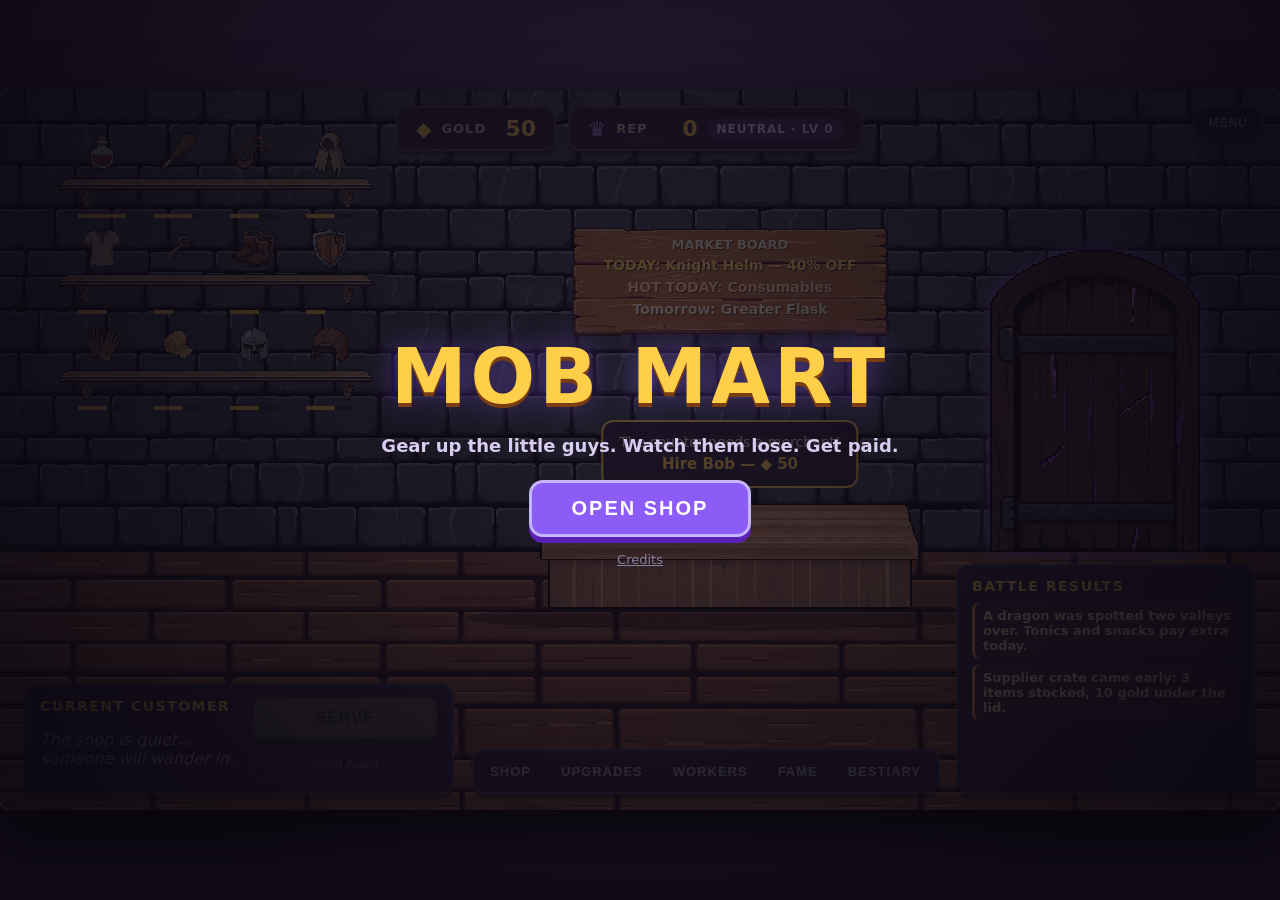
==== index.html @ 6c0e74cc "Fix: HUD band - retire the next-level remainder to the Fame panel, reserve the Menu button's column" ====
<!DOCTYPE html>
<html lang="en">
<head>
  <meta charset="UTF-8" />
  <meta name="viewport" content="width=device-width, initial-scale=1.0" />
  <title>Mob Mart</title>
  <link rel="stylesheet" href="style.css?v=15" />
</head>
<body>
  <div id="stage">
    <canvas id="scene" width="1280" height="720"></canvas>

    <!-- DOM overlay: HUD + shop panels sit on top of the canvas diorama -->
    <div id="hud" class="hud"></div>
    <button id="menu-btn" class="menu-btn" title="Menu">Menu</button>
    <div id="shop-ui" class="shop-ui"></div>
    <div id="nav" class="nav"></div>

    <!-- Bob's hire arc: persistent goal chip over the empty counter until the first merchant is
         hired. Label (incl. the live hire cost) is filled by panels.js from the worker registry;
         click routes to the Workers tab. Sits under the title overlay, so it only shows in-shop. -->
    <button id="hire-goal-chip" class="hire-goal-chip hidden"></button>

    <!-- Bob's license-alert bubble (UX roadmap 3, DOM variant — Daniel's clickable pick): filled
         and toggled by panels.js from state.bobSpeech; game.js owns the queue/durations. Bob is
         stationary, so its position is a fixed CSS coordinate over his measured head. Click
         routes to the named license on the shelf (Shop tab + its category). -->
    <button id="bob-bubble" class="bob-bubble hidden"></button>

    <!-- Greg's restock bubble (Daniel's Option 1, 2026-07-04 — replaces the standing restock
         chip): out-of-stock news is GREG'S line of work, so it appears as his clickable speech
         bubble, hire-gated. Pre-hire, out-of-stock guidance falls back to the starved-attention
         trail (card/tab/nav pulses), which predates the chip. Filled/toggled by panels.js. -->
    <button id="greg-bubble" class="greg-bubble hidden"></button>

    <!-- Minimal title screen (dismissed on Open Shop) -->
    <div id="title" class="title-overlay">
      <h1 class="title-logo">MOB MART</h1>
      <p class="title-tag">Gear up the little guys. Watch them lose. Get paid.</p>
      <button id="open-shop-btn" class="open-shop-btn">Open Shop</button>
      <button id="title-credits-btn" class="title-credits-link">Credits</button>
    </div>

    <!-- Menu overlay (UX roadmap 5, Option 2 — Daniel's pick): tabbed Settings/Credits card,
         reachable from the in-game Menu button AND the title's Credits link. z15: above the
         title (10) so the title route works, below the away modal (20 — a boot-priority
         message). The IN-GAME overlay does NOT pause the sim (idle-honest: an open-but-frozen
         idle game earns less than a closed tab, which accrues offline — the card says so).
         Back to Title recreates the BOOT state exactly (update() gates on screen === 'shop'). -->
    <div id="menu-overlay" class="menu-overlay hidden">
      <div class="menu-card">
        <div class="menu-tabs">
          <button class="menu-tab active" data-menu-tab="settings">Settings</button>
          <button class="menu-tab" data-menu-tab="credits">Credits</button>
        </div>
        <div id="menu-settings" class="menu-section">
          <p class="menu-note">The shop stays open while you're here.</p>
          <div class="menu-row">
            <span>Return to the title screen</span>
            <button id="menu-title-btn" class="menu-action">Back to Title</button>
          </div>
          <div class="menu-row">
            <span>Erase the saved shop and start over</span>
            <button id="menu-reset-btn" class="menu-action danger">Reset Progress</button>
          </div>
        </div>
        <div id="menu-credits" class="menu-section hidden">
          <p class="menu-credit"><b>Mob Mart</b> &mdash; a tiny idle shop for little monsters.</p>
          <p class="menu-credit">Design, code &amp; pixel art: <b>Daniel</b></p>
          <p class="menu-credit">Built with vanilla JavaScript and HTML5 Canvas. System fonts; no engines were harmed.</p>
        </div>
        <button id="menu-close-btn" class="menu-close">Close</button>
      </div>
    </div>

    <!-- Trade Market overlay (D6-B pulled forward, 2026-07-12 — Daniel's Option 2): content is
         built by src/ui/market.js. z14: above the panels, below the menu (15) and the away modal
         (20). The sim keeps RUNNING under it — the menu overlay's idle-honest law. -->
    <div id="market-overlay" class="market-overlay hidden"></div>

    <!-- "While you were away" modal (M5) — shown over the title on return when Bob earned something -->
    <div id="offline-modal" class="offline-overlay hidden">
      <div class="offline-card">
        <h2 class="offline-title">While you were away&hellip;</h2>
        <p class="offline-body">Bob kept the shop open for <b id="offline-away">&mdash;</b> and sold
          <b id="offline-sales">0</b> items.</p>
        <!-- Shown only when Greg's bonus refills existed AND the backroom reserve was actually
             drawn on (main.js toggles) — the pool is shared with Backroom Storage, so the credit
             is flavor, not an exact unit count. -->
        <p id="offline-greg" class="offline-body hidden">Greg kept the shelves topped up.</p>
        <!-- Pass B flavor (Daniel's idea): offline never simulates leaves, so thefts CANNOT
             happen while away — this line dresses that true fact as Bob's vigilance. -->
        <p id="offline-rats" class="offline-body hidden">Bob prevented <b id="offline-rats-n">0</b> robberies from the pesky Rat Thief.</p>
        <p id="offline-doug" class="offline-body hidden">Doug hauled back <b id="offline-scrap-n">0</b> scrap from beyond the door.</p>
        <!-- Market Day (retention pass): when the crate lands at the same boot the modal shows,
             the card doubles as the morning paper — main.js fills + unhides these two. -->
        <p id="offline-market" class="offline-body hidden">Market Day: <b id="offline-market-name">&mdash;</b> &mdash; <span id="offline-market-what">&mdash;</span> pay a bonus today.</p>
        <p id="offline-crate" class="offline-body hidden">The supplier crate added <b id="offline-crate-units">0</b> items to the shelves and <b id="offline-crate-gold">0</b>&#9670;.</p>
        <div class="offline-gains">
          <span class="offline-gain gold">&#9670; +<span id="offline-gold">0</span></span>
          <span class="offline-gain rep">&#9819; +<span id="offline-rep">0</span></span>
        </div>
        <button id="offline-collect-btn" class="offline-collect-btn">Collect</button>
      </div>
    </div>
  </div>

  <script type="module" src="src/main.js"></script>
</body>
</html>
---- style.css ----
/* Mob Mart — placeholder chrome. Palette grounded in the dungeon-shop world:
   torch gold + dungeon purple + wood + parchment. Real UI identity arrives with the art pass. */
:root{
  --stone:#241a30; --floor:#2a2033;
  --wood:#5b3a24; --wood-light:#7a5233; --wood-edge:#8a6a44;
  --gold:#ffcf4a; --gold-deep:#c99a2e;
  --purple:#8b5cf6; --purple-deep:#5b21b6;
  --parchment:#ece0c4; --ink:#3a2d1c;
  --good:#6cd67a; --bad:#e06a6a; --meh:#c9bfa8;
  --panel-bg:#2b2036; --panel-edge:#4a3a5e;
  --font:'Segoe UI', system-ui, -apple-system, sans-serif;
}
*{box-sizing:border-box;}
html,body{margin:0;height:100%;}
body{
  background:radial-gradient(circle at 50% 30%, #241a30 0%, #0f0a16 80%);
  display:flex;align-items:center;justify-content:center;overflow:hidden;
  font-family:var(--font);color:#f4eede;
}

/* Fixed 1280x720 stage; JS scales the whole thing (canvas + DOM together) to fit. */
#stage{
  position:relative;width:1280px;height:720px;flex:0 0 auto;
  transform-origin:center center;overflow:hidden;border-radius:8px;
  box-shadow:0 20px 60px rgba(0,0,0,.6);
}
#scene{position:absolute;inset:0;width:1280px;height:720px;image-rendering:pixelated;}

/* HUD (top). LAYOUT BUDGET (re-measured 2026-07-15 in a real browser — every number here is
   MEASURED at stage scale 1, not estimated). The band:
     - the wall-shelf unit owns x60..372, so the row starts at left:396 (plank edge + breath);
     - #menu-btn is the RIGHT-HAND NEIGHBOUR and shares this exact y-strip (top:16, z6 over the
       HUD's z5). It spans x~1192..1264 (right:16 + ~72px wide). The 2026-07-10 budget missed it
       entirely and treated the band as free to x1264 — so the row simply ran UNDERNEATH it from
       ~10k gold onward. The band therefore STOPS short: right:104px = 16 (stage margin)
       + ~72 (button) + 16 (breath) -> the row owns x396..1176, i.e. 780px USABLE.
       The ~72px is measured in a fallback face; Segoe UI renders it narrower, so this
       over-reserves slightly — the safe direction. If the button's LABEL changes, re-measure.
   The content, worst case (7-digit gold + the widest rung badge), MEASURED per face against the
   780px band now that the next-LEVEL remainder lives in the Fame panel (moved 2026-07-15):
     Segoe UI ~687 (+93)  |  Noto ~718 (+62)  |  FreeSans ~737 (+43)  |  Liberation ~742 (+38)
     |  Poppins ~755 (+25)  |  DejaVu Sans ~817 (-37, the one face that does NOT fit)
   Segoe UI is projected from a real screenshot and validated to 1.6%; it covers every Windows
   player, and -apple-system (Mac/iOS) and Roboto/Noto (Android/Linux) all sit inside the fitting
   band. DejaVu only ever resolves when BOTH 'Segoe UI' and system-ui miss and the generic
   sans-serif fallback lands on it — a minimal/headless Linux profile. KNOWN LIMIT, accepted:
   such a player at 7-digit gold sees the Scrap value's tail clipped by ~37px. Compact HUD numbers
   (the parked follow-up) close it — they cut ~75px and put every face in the band.
   Before this pass the row was ~834 in Segoe (collided by ~38) and wrapped besides. The
   2026-07-10 note claimed ~770px at endgame and was ACCURATE when written (measured ~757px
   pre-F1a) — F1a widened the Rep chip by ~213px two days later and expired it. A CSS budget is a
   claim with an expiry date; the thing that expires it is a TEXT change, and nothing headless
   measures CSS geometry, so only a browser ever notices.
   Retired from the old note: its market-chip dock line (that chip was retired at 18be9de — the
   y-band below the row is free now) and its "chips own y16..62" claim (they wrapped to y16..74
   whenever the row overflowed). Both are why flex-shrink is now OFF below: the old row met an
   over-full band by silently squeezing and wrapping to two lines instead of failing visibly.
   A 4th chip does NOT fit the band — redesign, don't shrink. */
.hud{position:absolute;top:16px;left:396px;right:104px;z-index:5;}
.hud-chip{
  display:flex;align-items:center;gap:10px;background:var(--panel-bg);
  border:2px solid var(--panel-edge);padding:8px 18px;border-radius:12px;
  box-shadow:0 4px 0 rgba(0,0,0,.4);
  flex-shrink:0;                  /* the budget above says "don't shrink" — this is what MAKES it
                                     true. Without it flex silently squeezed the chips and wrapped
                                     their text (45px -> 58px tall) the moment the row outgrew the
                                     band, which is a deformation, not a failure you'd notice. */
}
/* Scoped override at birth (the cascade-tie law): .hud-chip sets its own display, so the bare
   .hidden utility is a 0-1-0 TIE with it and only wins by source order. The Scrap chip toggles
   .hidden (hud.js), so it gets the scoped form like .title-overlay/.menu-overlay/.market-* do. */
.hud-chip.hidden{display:none;}
.hud-icon{color:var(--gold);font-size:20px;}
.hud-label{color:#c9bfa8;font-weight:700;text-transform:uppercase;letter-spacing:1px;font-size:13px;}
.hud-value{color:var(--gold);font-weight:800;font-size:22px;min-width:40px;text-align:right;}

/* Shop panels */
.shop-ui{position:absolute;inset:0;z-index:4;}
.panel{
  position:absolute;background:var(--panel-bg);border:2px solid var(--panel-edge);
  border-radius:14px;padding:12px 14px;box-shadow:0 6px 0 rgba(0,0,0,.4);
}
.panel-title{
  margin:0 0 8px;color:var(--gold);font-size:14px;font-weight:800;
  text-transform:uppercase;letter-spacing:1.5px;
}

/* Items (center, over the counter) */
.items-panel{left:40px;top:96px;width:430px;}   /* top strip: clears mob heads (y~407) */
.item-cards{display:flex;gap:10px;}
.item-card{
  flex:1;background:var(--parchment);color:var(--ink);border:2px solid var(--wood-edge);
  border-radius:10px;padding:8px;text-align:center;
}
.item-name{font-weight:800;font-size:14px;}
.item-price{color:#6b4a1e;font-weight:800;margin:2px 0;}  /* dark on the tan card — gold-deep was low-contrast (Daniel's QA; same treatment as .trade-hint) */
.item-stock{font-size:12px;font-weight:700;opacity:.85;margin-bottom:6px;}
.restock-btn{
  width:100%;background:var(--wood);color:#ffeecb;border:2px solid var(--wood-edge);
  border-radius:8px;padding:5px;font-weight:800;font-size:12px;cursor:pointer;
}
.restock-btn:hover:not(:disabled){background:var(--wood-light);}
.restock-btn:disabled{opacity:.4;cursor:not-allowed;}

/* Current customer (bottom-left) */
.customer-panel{
  left:24px;bottom:16px;width:430px;               /* bottom bar, left segment (ends 524; nav left edge lands ~537) */
  display:flex;align-items:center;gap:16px;        /* info grows, actions fixed right */
}
.customer-info{flex:1;min-width:0;}                /* min-width:0 lets long item names ellipse, not overflow */
.customer-actions{display:flex;flex-direction:column;gap:8px;width:186px;flex-shrink:0;}
.customer-actions .serve-btn,.customer-actions .dismiss-btn{margin-top:0;}
.customer-body{min-height:58px;}
.cust-name{font-size:20px;font-weight:800;color:#fff;}
.cust-line{font-size:14px;margin-top:4px;}
.cust-line b{color:var(--gold);}
.cust-empty{color:#a99fbb;font-style:italic;padding:8px 0;}
.serve-btn{
  margin-top:10px;width:100%;background:var(--gold);color:#4a3410;
  border:2px solid var(--gold-deep);border-radius:10px;padding:10px;
  font-weight:900;font-size:16px;text-transform:uppercase;letter-spacing:1px;cursor:pointer;
  box-shadow:0 4px 0 var(--gold-deep);
}
.serve-btn:hover:not(:disabled){filter:brightness(1.06);}
.serve-btn:active:not(:disabled){transform:translateY(2px);box-shadow:0 2px 0 var(--gold-deep);}
.serve-btn:disabled{background:#5a5348;color:#2c281f;border-color:#3f3a32;box-shadow:0 4px 0 #2c281f;cursor:not-allowed;}

/* Battle log (bottom-right) */
.log-panel{right:24px;bottom:16px;width:300px;height:230px;display:flex;flex-direction:column;}  /* FIXED height: stable column even when nearly empty (top 474, clears the door at 462) */
.battle-log{list-style:none;margin:0;padding:0;overflow-y:auto;}
.log-item{
  display:flex;justify-content:space-between;gap:8px;align-items:center;
  padding:6px 8px;border-radius:8px;margin-bottom:5px;background:rgba(0,0,0,.22);
  font-size:13px;font-weight:600;
}
.log-item .log-text{flex:1;}
.log-crown{font-weight:900;white-space:nowrap;}
.log-item.good .log-crown{color:var(--good);}
.log-item.bad .log-crown{color:var(--bad);}
.log-item.meh .log-crown{color:var(--meh);}
.log-item.good{border-left:3px solid var(--good);}
.log-item.bad{border-left:3px solid var(--bad);}

/* Title overlay */
.title-overlay{
  position:absolute;inset:0;z-index:10;display:flex;flex-direction:column;
  align-items:center;justify-content:center;gap:14px;
  background:radial-gradient(circle at 50% 40%, rgba(20,14,28,.7), rgba(10,7,16,.94));
}
.title-overlay.hidden{display:none;}
.title-logo{
  margin:0;font-size:76px;font-weight:900;letter-spacing:4px;color:var(--gold);
  text-shadow:0 4px 0 #7a3d12, 0 0 30px rgba(139,92,246,.5);
}
.title-tag{margin:0;color:#d8ccf0;font-size:18px;font-weight:600;}
.open-shop-btn{
  margin-top:10px;background:var(--purple);color:#fff;border:3px solid #c4b5fd;
  border-radius:14px;padding:14px 40px;font-weight:900;font-size:20px;
  text-transform:uppercase;letter-spacing:2px;cursor:pointer;box-shadow:0 6px 0 var(--purple-deep);
}
.open-shop-btn:hover{filter:brightness(1.08);}
.open-shop-btn:active{transform:translateY(3px);box-shadow:0 3px 0 var(--purple-deep);}

/* Send Away — secondary/muted action beneath Serve */
.dismiss-btn{
  margin-top:6px;width:100%;background:transparent;color:#c9bfa8;
  border:2px solid var(--panel-edge);border-radius:10px;padding:7px;
  font-weight:700;font-size:13px;cursor:pointer;
}
.dismiss-btn:hover:not(:disabled){background:rgba(255,255,255,.06);color:#fff;}
.dismiss-btn:disabled{opacity:.35;cursor:not-allowed;}

/* The row itself: up to THREE chips (Gold + Rep + Scrap; Scrap is hire-gated, hud.js) laid out
   LEFT-ANCHORED (2026-07-10) inside the band above — resources left, system right. The old note
   here said "two chips ... centered"; both were already false (Scrap landed 2026-07-10, and the
   same commit switched this to flex-start). */
.hud{display:flex;gap:12px;justify-content:flex-start;}
.hud-icon.rep{color:#b794f6;}
.hud-tier{
  color:#e6ddf7;font-weight:700;font-size:12px;text-transform:uppercase;letter-spacing:1px;
  background:rgba(139,92,246,.22);border:1px solid var(--panel-edge);border-radius:8px;padding:2px 8px;
}

/* Queue count under the current customer */
.cust-wait{margin-top:6px;font-size:12px;font-weight:700;color:#a99fbb;text-transform:uppercase;letter-spacing:1px;}

/* Menu (top-right) — opens the Settings/Credits overlay; Reset lives INSIDE it now (relocated
   2026-07-05: a destructive action floating loose on the stage earned its move). Styled as the
   HUD capsule family (Daniel, 2026-07-05: transparent vanished into the brick wall). */
.menu-btn{
  position:absolute;top:16px;right:16px;z-index:6;background:var(--panel-bg);color:#b6abc9;
  border:2px solid var(--panel-edge);border-radius:12px;padding:8px 14px;font-weight:700;
  font-size:12px;cursor:pointer;text-transform:uppercase;letter-spacing:1px;
  box-shadow:0 4px 0 rgba(0,0,0,.4);
}
.menu-btn:hover{color:#e8e0cd;border-color:#8a7fa0;}

/* --- Menu overlay (UX roadmap 5, Option 2). z15: above the title (10) so the title's Credits
   route works; below the away modal (20). The in-game overlay does NOT pause the sim. -------- */
.menu-overlay{
  position:absolute;inset:0;z-index:15;display:flex;align-items:center;justify-content:center;
  background:rgba(10,7,16,.72);
}
.menu-overlay.hidden{display:none;}
.menu-card{
  width:380px;background:var(--panel-bg);border:2px solid var(--panel-edge);border-radius:14px;
  padding:16px 18px;box-shadow:0 8px 0 rgba(0,0,0,.45);
}
.menu-tabs{display:flex;gap:6px;margin-bottom:12px;}
.menu-tab{
  flex:1;background:transparent;color:#b6abc9;border:1px solid #4b3a63;border-radius:8px;
  padding:6px 0;font-weight:800;font-size:12px;text-transform:uppercase;letter-spacing:1px;cursor:pointer;
}
.menu-tab.active{background:#ffcf4a;color:#241a33;border-color:#ffcf4a;}
.menu-note{margin:0 0 4px;color:#8a7fa0;font-size:12px;font-style:italic;text-align:center;}
.menu-row{
  display:flex;align-items:center;justify-content:space-between;gap:12px;
  padding:10px 0;border-bottom:1px solid #3a2c50;color:#c9bfa8;font-size:13px;
}
.menu-row:last-child{border-bottom:none;}
.menu-action{
  flex-shrink:0;background:#3b2a55;color:#e8e0cd;border:1px solid var(--panel-edge);
  border-radius:8px;padding:6px 12px;font-weight:800;font-size:12px;cursor:pointer;
}
.menu-action:hover{border-color:#8a7fa0;}
.menu-action.danger{color:#e06a6a;border-color:#5a3a3a;}
.menu-action.danger:hover{background:rgba(224,106,106,.12);border-color:#e06a6a;}
.menu-action.danger.armed{background:#e06a6a;color:#241a33;border-color:#e06a6a;}
.menu-section .menu-credit{margin:0 0 10px;color:#c9bfa8;font-size:13px;line-height:1.5;}
.menu-close{
  width:100%;margin-top:12px;background:transparent;color:#b6abc9;border:1px solid #4b3a63;
  border-radius:8px;padding:8px 0;font-weight:800;font-size:12px;text-transform:uppercase;cursor:pointer;
}
.menu-close:hover{color:#e8e0cd;border-color:#8a7fa0;}

/* The title's small credits route */
.title-credits-link{
  background:transparent;border:none;color:#8a7fa0;font-size:13px;cursor:pointer;
  text-decoration:underline;font-family:var(--font);
}
.title-credits-link:hover{color:#e8e0cd;}

/* Generic hide helper (used for tab switching) */
.hidden{display:none;}

/* --- Bob's hire arc: goal chip over the empty counter (panels.js fills + toggles it). Centered
   where Bob will stand (counter centerX ~730) so the chip literally marks the vacancy; breathes
   the attention gold — it IS the level-0 goal — and clicks through to the Workers tab. z5 keeps
   it above the panels (z4) and under the title overlay (z10), so it only shows in-shop. ------- */
.hire-goal-chip{
  position:absolute;left:730px;top:330px;transform:translateX(-50%);z-index:5;
  background:var(--panel-bg);border:2px solid var(--gold);border-radius:12px;
  padding:10px 16px;color:#e8e0cd;font-family:var(--font);font-size:14px;line-height:1.5;
  text-align:center;cursor:pointer;
  animation:attn-breathe 1.2s ease-in-out infinite;  /* box-shadow only — safe with the transform */
}
.hire-goal-chip b{color:var(--gold);font-size:15px;}
.hire-goal-chip:hover{background:rgba(255,207,74,.14);}
@media (prefers-reduced-motion: reduce){
  .hire-goal-chip{animation:none;box-shadow:0 0 0 2px var(--gold);}  /* static gold still marks it */
}

/* Upgrades panel shares the center slot with the Shelf */
.upgrades-panel{left:40px;top:96px;width:430px;max-height:280px;overflow-y:auto;}
.upgrade-cards{display:flex;flex-direction:column;gap:7px;}
.upgrade-card{
  display:flex;align-items:center;gap:8px;
  background:var(--parchment);color:var(--ink);border:2px solid var(--wood-edge);
  border-radius:8px;padding:5px 8px;
}
.upg-info{flex:1 1 auto;min-width:0;}
.upg-name{font-weight:800;font-size:14px;line-height:1.15;}
.upg-desc{font-size:11px;font-weight:600;opacity:.72;line-height:1.15;}
.upg-meta{display:flex;flex-direction:column;align-items:flex-end;flex:0 0 auto;}
.upg-level{font-size:11px;font-weight:700;opacity:.85;}
.upg-cost{color:var(--gold-deep);font-weight:800;font-size:13px;white-space:nowrap;}
.upg-buy{
  flex:0 0 auto;background:var(--wood);color:#ffeecb;border:2px solid var(--wood-edge);
  border-radius:7px;padding:6px 14px;font-weight:800;font-size:12px;cursor:pointer;
}
.upg-buy:hover:not(:disabled){background:var(--wood-light);}
.upg-buy:disabled{opacity:.4;cursor:not-allowed;}
/* Locked upgrade (reputation-gated): dim the details, keep the "Reach <Tier>" pill readable */
.upgrade-card.locked{background:#e6dcc6;}
.upgrade-card.locked .upg-info,
.upgrade-card.locked .upg-meta{opacity:.45;}
.upgrade-card.locked .upg-buy:disabled{opacity:1;background:var(--stone);color:#d9ccae;border-color:var(--panel-edge);cursor:default;}

/* Bottom nav — slim bar in the center gap between the corner panels */
.nav{
  position:absolute;bottom:16px;right:340px;z-index:6;  /* RIGHT-anchored: edge at 940, 16px clear of the log (956); grows LEFTWARD — 5 tabs reach ~470-480, budgeted against the customer panel (ends 454) */  display:flex;gap:6px;background:var(--panel-bg);border:2px solid var(--panel-edge);
  border-radius:14px;padding:5px;box-shadow:0 5px 0 rgba(0,0,0,.4);
}
.nav-btn{
  background:transparent;color:#b6abc9;border:none;border-radius:10px;padding:8px 12px;
  font-weight:800;font-size:13px;cursor:pointer;text-transform:uppercase;letter-spacing:1px;
  position:relative;
}
.nav-btn:hover:not(.active):not(:disabled){color:#fff;background:rgba(255,255,255,.06);}
.nav-btn.active{background:var(--gold);color:#4a3410;box-shadow:0 3px 0 var(--gold-deep);}
.nav-btn:disabled{opacity:.4;cursor:not-allowed;}
.nav-soon{
  position:absolute;top:-4px;right:2px;font-size:8px;font-weight:800;letter-spacing:.5px;
  color:var(--purple);background:var(--stone);border-radius:6px;padding:0 4px;
}
/* Workers panel — shares the center slot with Shelf/Upgrades (nav toggles visibility). */
.workers-panel{left:40px;top:96px;width:430px;max-height:280px;overflow-y:auto;}
.worker-cards{display:flex;flex-direction:column;gap:7px;}
.worker-card{
  display:flex;align-items:center;gap:8px;
  background:var(--parchment);color:var(--ink);border:2px solid var(--wood-edge);
  border-radius:8px;padding:5px 8px;
}
.wrk-info{flex:1 1 auto;min-width:0;}
.wrk-name{font-weight:800;font-size:14px;line-height:1.15;}
.wrk-desc{font-size:11px;font-weight:600;opacity:.72;line-height:1.15;}
.wrk-buy,.wrk-train{
  flex:0 0 auto;background:var(--wood);color:#ffeecb;border:2px solid var(--wood-edge);
  border-radius:7px;padding:6px 14px;font-weight:800;font-size:12px;cursor:pointer;
}
.wrk-buy:hover:not(:disabled),.wrk-train:hover:not(:disabled){background:var(--wood-light);}
.wrk-buy:disabled,.wrk-train:disabled{opacity:.4;cursor:not-allowed;}
/* Deep Sinks: the training row under the worker desc — quiet like .item-sold. */
.wrk-level{font-size:11px;font-weight:700;color:#6b4a2a;margin-top:2px;}
/* Active (hired) worker — green accent so "on" reads at a glance. */
.worker-card.owned{border-color:var(--good);}
.worker-card.owned .wrk-buy:disabled{opacity:1;background:var(--good);color:#123;border-color:var(--good);}
/* "While you were away" modal (M5) — sits ABOVE the title overlay (z 10) */
.offline-overlay{
  position:absolute;inset:0;z-index:20;display:flex;align-items:center;justify-content:center;
  background:rgba(10,7,16,.72);
}
.offline-overlay.hidden{display:none;}
.offline-card{
  background:var(--panel-bg);border:3px solid var(--gold-deep);border-radius:16px;
  padding:26px 34px;text-align:center;box-shadow:0 10px 0 rgba(0,0,0,.45), 0 0 40px rgba(255,207,74,.15);
  max-width:420px;
}
.offline-title{margin:0 0 10px;color:var(--gold);font-size:24px;font-weight:900;letter-spacing:1px;}
.offline-body{margin:0 0 14px;color:#d8ccf0;font-size:15px;font-weight:600;line-height:1.4;}
.offline-body b{color:#fff;}
.offline-gains{display:flex;gap:14px;justify-content:center;margin-bottom:18px;}
.offline-gain{
  background:rgba(0,0,0,.28);border:2px solid var(--panel-edge);border-radius:10px;
  padding:8px 16px;font-size:20px;font-weight:900;
}
.offline-gain.gold{color:var(--gold);}
.offline-gain.rep{color:#b794f6;}
.offline-collect-btn{
  background:var(--gold);color:#4a3410;border:2px solid var(--gold-deep);border-radius:12px;
  padding:12px 44px;font-weight:900;font-size:17px;text-transform:uppercase;letter-spacing:1.5px;
  cursor:pointer;box-shadow:0 5px 0 var(--gold-deep);
}
.offline-collect-btn:hover{filter:brightness(1.06);}
.offline-collect-btn:active{transform:translateY(2px);box-shadow:0 3px 0 var(--gold-deep);}

/* --- Item icons (shelf cards) — authored 64x64, shown at 32px (clean 2:1 integer downscale). A
   missing PNG hides itself via onerror, so cards degrade to text-only exactly as before. -------- */
.item-icon {
  display: block;
  width: 32px;
  height: 32px;
  margin: 0 auto 4px;
  image-rendering: pixelated;   /* keep the pixel-art crisp at the downscale */
}

/* --- Attention pulse: the front customer's item is out of stock. The exact shelf card breathes
   gold (border + its Restock button) and, when the shelf isn't the visible tab, the SHOP nav
   button pulses instead — the signal survives tab-blindness and always points at the remedy.
   Gold, not alert-red: this is a call-to-action, matching the game's "act here" color. --------- */
@keyframes attn-breathe {
  0%, 100% { box-shadow: 0 0 0 2px #ffcf4a, 0 0 10px 2px rgba(255, 207, 74, 0.30); }
  50%      { box-shadow: 0 0 0 2px #ffcf4a, 0 0 22px 6px rgba(255, 207, 74, 0.60); }
}
.item-card.attention { animation: attn-breathe 1.2s ease-in-out infinite; border-color: #ffcf4a; }
.item-card.attention .restock-btn { animation: attn-breathe 1.2s ease-in-out infinite; border-color: #ffcf4a; }
@keyframes attn-nav {
  0%, 100% { color: #b6abc9; text-shadow: none; }
  50%      { color: #ffcf4a; text-shadow: 0 0 8px rgba(255, 207, 74, 0.6); }
}
.nav-btn.attention { animation: attn-nav 1.2s ease-in-out infinite; }
@media (prefers-reduced-motion: reduce) {
  .item-card.attention, .item-card.attention .restock-btn, .nav-btn.attention {
    animation: none;                     /* static gold border/color still marks the target */
    border-color: #ffcf4a; color: #ffcf4a;
  }
}

/* --- Regulars' Loyalty (milestones): the per-card sales counter and the gold announcement lines
   in the battle log. The counter is deliberately quiet (muted, small) — it's a slow-burn want, not
   an alert; the log line is the celebration moment, so IT gets the gold. ------------------------ */
.item-sold { font-size: 11px; color: #b6abc9; margin-top: 2px; }
.battle-log li.milestone {
  border-left: 3px solid #ffcf4a;
  color: #ffe9ad;
  background: rgba(255, 207, 74, 0.07);
}

/* --- Fame Perks (Pass 2): a second purchase list inside the Upgrades panel, costed in reputation.
   Cards reuse the upgrade-card layout; the cost tint says "this spends the crown number". ------- */
.panel-subtitle { color: #ffcf4a; font-size: 13px; letter-spacing: 1px; text-transform: uppercase; margin: 12px 0 6px; }
.panel-subtitle .subtitle-hint { color: #b6abc9; font-size: 11px; text-transform: none; letter-spacing: 0; margin-left: 6px; }
.perk-cost { color: #cfa8ff; }   /* rep-purple, distinct from gold costs */

/* --- Better Stock (Pass 3): six-item shelf grid, locked tier-2 cards, license buttons, and the
   restyled Sold line (parked rider). The shelf panel scrolls like Upgrades if it overflows —
   the actor band below stays protected. -------------------------------------------------------- */
.items-panel { max-height: 300px; overflow-y: auto; }
#item-cards { display: grid; grid-template-columns: repeat(3, 1fr); gap: 10px; }
.item-card.locked { opacity: 0.75; filter: saturate(0.55); }
.item-card.locked .item-price, .item-card.locked .item-stock { visibility: hidden; } /* price/stock meaningless while locked */
.license-btn {
  background: #3b2a55; color: #ffcf4a; border: 1px solid #ffcf4a;
  border-radius: 8px; padding: 6px 8px; font-weight: 800; font-size: 12px; cursor: pointer; width: 100%;
}
.license-btn:disabled { color: #8f86a3; border-color: #5a4a75; cursor: default; }
.license-btn.hidden, .restock-btn.hidden { display: none; }

/* Sold line restyle: gold count pops, the rest stays quiet, never wraps. */
.item-sold { font-size: 11px; color: #8f86a3; margin-top: 2px; white-space: nowrap; }
.item-sold b { color: #ffcf4a; font-weight: 800; }

/* --- Shelf 2.0 (Pass 3.5): one-row header (title + category tabs + Restock All), compact cards,
   collapsible center panels. Vertical budget: panel top y96, bottom must stay <= ~320 — the speech
   bubble's airspace starts ~y328 worst case. One category row + header fits with ~20px to spare. */
.items-panel { max-height: 224px; overflow-y: auto; }   /* batch 1: categories are 4-6 cards = 2 grid
  rows; 'overflow: visible' would spill row 2 over the queue heads (~y394), so the second row
  scrolls instead. TRADEOFF (provisional): the attention-pulse glow clips at the panel edge —
  if that reads badly on feel, the dials are this max-height vs the panel's top:96. */
/* SHELF-HEADER BUDGET (2026-07-05, revised for the Consumables label): panel inner width 398
   (430 - 28 padding - 4 border). The tab row went MIXED-CASE deliberately (Daniel's Option 2) —
   "CONSUMABLES" in forced caps blows the row, mixed-case fits: row minimum at the widest compact
   quote ("Restock All <>99.9k") ~393 with these paddings + the 8px header gap -> ~5px slack.
   A FOURTH category tab does NOT fit — redesign (two rows / drop the title), don't shrink. */
.shelf-header { display: flex; align-items: center; gap: 8px; margin-bottom: 8px; }
.shelf-header .panel-title { margin: 0; flex-shrink: 0; }
.shelf-tabs { display: flex; gap: 4px; flex: 1; }
.shelf-tab {
  background: transparent; color: #b6abc9; border: 1px solid #4b3a63; border-radius: 8px;
  padding: 4px 6px; font-weight: 800; font-size: 11px; cursor: pointer;
}
.shelf-tab.active { background: #ffcf4a; color: #241a33; border-color: #ffcf4a; }
.shelf-tab.attention { animation: attn-nav 1.2s ease-in-out infinite; border-color: #ffcf4a; }
.restock-all-btn {
  background: #3b2a55; color: #ffcf4a; border: 1px solid #ffcf4a; border-radius: 8px;
  padding: 5px 8px; font-weight: 800; font-size: 11px; cursor: pointer; flex-shrink: 0;
}
.restock-all-btn:disabled { color: #8f86a3; border-color: #5a4a75; cursor: default; }

/* Compact cards: every vertical margin earns its place (icon 32 stays — clean 2:1 of the art). */
.item-card { padding: 8px; }
.item-card .item-icon { margin: 0 auto 2px; }
.item-card .item-name { font-size: 13px; line-height: 1.15; }
.item-card .item-price { font-size: 13px; line-height: 1.2; }
.item-card .item-stock { font-size: 11px; line-height: 1.2; }
.item-card .item-sold { margin-top: 1px; }
.item-card .restock-btn, .item-card .license-btn { padding: 5px 6px; margin-top: 4px; }
.item-card.hidden { display: none; }
@media (prefers-reduced-motion: reduce) { .shelf-tab.attention { animation: none; color: #ffcf4a; } }

/* Bestiary v2 (showcase size): a DESTINATION panel, so it deliberately breaks the "nothing covers
   the actor band" rule while open — Daniel's call ("a fun little place to go check out the mobs").
   Centered on the stage; collapse-on-reclick already restores the diorama. Clears the HUD (top:96)
   and the bottom bar (max-height 500 -> bottom edge <= 608; customer bar top sits ~614).
   One gold pip per loyalty breakpoint; undiscovered (never-served) entries silhouette until first
   serve — a new monster debuts as a reveal, not a pre-spoiled row. */
.bestiary-panel{
  left:50%;top:96px;transform:translateX(-50%);
  width:640px;max-height:500px;overflow-y:auto;
}
.bestiary-panel .panel-title{font-size:20px;}
.bestiary-panel .panel-title .subtitle-hint, .fame-panel .panel-title .subtitle-hint{
  color:#b6abc9;font-size:13px;font-weight:700;text-transform:none;letter-spacing:0;margin-left:10px;
}
.beast-cards{display:flex;flex-direction:column;gap:10px;}
.beast-card{
  display:flex;align-items:center;gap:16px;
  background:var(--parchment);color:var(--ink);border:2px solid var(--wood-edge);
  border-radius:10px;padding:12px 16px;
}
.beast-portrait{width:72px;height:72px;image-rendering:pixelated;object-fit:contain;flex:0 0 auto;}
.beast-info{flex:1 1 auto;min-width:0;}
.beast-name{font-weight:800;font-size:19px;line-height:1.15;}
.beast-sub{font-size:13px;font-weight:600;opacity:.72;line-height:1.3;}
.beast-progress{display:flex;flex-direction:column;align-items:flex-end;gap:5px;flex:0 0 auto;}
.beast-pips{display:flex;gap:5px;}
.beast-pip{width:13px;height:13px;border-radius:50%;border:2px solid var(--gold-deep);background:transparent;}
.beast-pip.filled{background:var(--gold);border-color:var(--gold);}
.beast-next{font-size:12px;font-weight:700;opacity:.6;}
.beast-card.undiscovered{opacity:.85;}
.beast-card.undiscovered .beast-portrait{filter:brightness(0);opacity:.45;}

/* Golden lines (line-unlock pass): the 100-serve payoff renders unmistakably — gold text with a
   soft glow. Rare by pool math, loud by design; the memorability IS the reward. */
.battle-log li.golden { color: var(--gold); font-weight: 800; text-shadow: 0 0 6px rgba(255, 207, 74, .45); }
.battle-log li.golden .log-crown { color: var(--gold); }

/* --- Market Day (retention pass): the daily demand event + supplier crate. AMBER, deliberately
   a shade off milestone-gold — the log separates "the world today" (market) from "your
   achievement" (milestone). The HUD chip is the persistent all-day banner; its text runs long
   ("Porcupine Migration · Armor +50%"), so it drops the label column and sizes down. ---------- */
.battle-log li.market {
  border-left: 3px solid #ff9d3b;
  color: #ffd9a8;
  background: rgba(255, 157, 59, 0.07);
}

/* --- Fame track panel (UX roadmap 2): the "unlock tree". Fame is LINEAR, so it's a vertical
   TRACK — one node per tier on a spine, unlock chips fanned under each, registry-scanned in
   fametrack.js. Centered 640x500 showcase: the SECOND documented exception to the actor-band
   layout rule (the Bestiary-v2 pattern — a reading panel, summoned deliberately, dismissed by
   re-clicking its nav tab). Display only: chips name what a tier unlocks; buying stays in the
   Shop/Upgrades panels. ------------------------------------------------------------------- */
.fame-panel{
  left:50%;top:96px;transform:translateX(-50%);
  width:640px;max-height:500px;overflow-y:auto;
}
.fame-panel .panel-title{font-size:20px;}
.fame-panel .panel-title .subtitle-hint b{color:var(--gold);font-weight:800;}
.fame-track{display:flex;flex-direction:column;padding:4px 2px 0;}
.fame-node{display:flex;gap:14px;}
.fame-rail{position:relative;width:22px;flex:0 0 22px;}
.fame-rail::before{           /* the spine: a continuous line; trimmed at the track's two ends */
  content:'';position:absolute;left:50%;top:0;bottom:0;width:2px;margin-left:-1px;
  background:var(--panel-edge);
}
.fame-node:first-child .fame-rail::before{top:14px;}
.fame-node:last-child  .fame-rail::before{bottom:auto;height:14px;}
.fame-dot{
  position:absolute;left:50%;top:8px;width:12px;height:12px;margin-left:-6px;border-radius:50%;
  background:var(--panel-bg);border:2px solid var(--panel-edge);
}
.fame-node.reached .fame-dot{background:var(--gold);border-color:var(--gold-deep);}
.fame-node.current .fame-dot{
  background:var(--purple);border-color:#b794f6;box-shadow:0 0 8px rgba(139,92,246,.8);
}
.fame-node-body{flex:1;padding:2px 0 16px;}
.fame-node:last-child .fame-node-body{padding-bottom:4px;}
.fame-node:not(.reached):not(.current) .fame-node-body{opacity:.55;}   /* locked tiers dim */
.fame-node-head{display:flex;align-items:baseline;gap:10px;}
.fame-node-label{font-weight:800;font-size:15px;color:#b6abc9;text-transform:uppercase;letter-spacing:1px;}
.fame-node.reached .fame-node-label{color:var(--gold);}
.fame-node.current .fame-node-label{color:#e6ddf7;}
.fame-node-min{font-size:12px;font-weight:700;color:#8a7fa0;}
.fame-unlocks{display:flex;flex-wrap:wrap;gap:6px;margin-top:6px;}
.fame-chip{
  font-size:12px;font-weight:700;padding:3px 9px;border-radius:8px;cursor:default;
  background:rgba(255,255,255,.05);border:1px solid var(--panel-edge);color:#c9bfa8;
}
.fame-chip.license{border-color:var(--gold-deep);color:var(--gold);}     /* buy with gold */
.fame-chip.worker{border-color:#4a6a7a;color:#9fc4d4;}                   /* tier-gated hire (Greg) */
.fame-chip.perk{border-color:#6d4fa0;color:#b794f6;}                     /* buy with rep  */
.fame-chip.budget{border-style:dashed;border-color:#3f6b50;color:#8fd1a8;}  /* passive world change */

/* --- Bob's license-alert bubble (DOM variant — Daniel's clickable pick, 2026-07-04). The canvas
   bubble's shape language rebuilt in CSS so it stays visually one family with the customer ask.
   POSITION MATH (all logical stage px): Bob's visible head top = feetY(483) - height(240) +
   headPad 14/160-frame-rows x 1.5 draw scale = y264 (headPad MEASURED via pngjs across both
   strips: idle min row 14, serve 15 -> 14 governs). Tail tip sits 4px above the head (y260),
   tail is 10px tall, so the body bottom is y250 -> bottom: 720-250 = 470px. Bob never moves, so
   this is a constant — no per-frame sync. Clickable: routes to the named license (panels.js). */
.bob-bubble{
  position:absolute;left:730px;bottom:470px;transform:translateX(-50%);z-index:5;
  background:rgba(31,23,43,0.93);border:2px solid #c99a2e;border-radius:9px;
  padding:8px 12px;color:#ffe9ad;font-family:var(--font);font-size:13px;font-weight:600;
  white-space:nowrap;cursor:pointer;
  animation:attn-breathe 1.2s ease-in-out infinite;   /* it's a call-to-action, not chat */
}
.bob-bubble:hover{background:rgba(56,40,74,0.96);color:#ffd75e;}
.bob-bubble::before,.bob-bubble::after{               /* the tail: border triangle + fill inset */
  content:'';position:absolute;top:100%;left:50%;transform:translateX(-50%);
  border-style:solid;border-color:transparent;
}
.bob-bubble::before{border-width:10px 8px 0 8px;border-top-color:#c99a2e;}
.bob-bubble::after{border-width:7px 5px 0 5px;border-top-color:rgba(31,23,43,0.98);}
.bob-bubble:hover::after{border-top-color:rgba(56,40,74,0.96);}

/* License alerts: the STANDING indicator — every fame-eligible unbought license pulses gold
   (same attention family as starved restocks / nav nudges), until bought. */
.license-btn.attention{animation:attn-breathe 1.2s ease-in-out infinite;border-color:#ffcf4a;color:#ffcf4a;}
@media (prefers-reduced-motion: reduce){
  .bob-bubble{animation:none;}
  .license-btn.attention{animation:none;border-color:#ffcf4a;color:#ffcf4a;}
}

/* --- License-ready blink (noticeability pass, Daniel's call: "brighter gold frame, blinking").
   A TRUE blink, not the soft attention breathe: the card frame flashes bright gold at ~1.2Hz
   (ease-in-out, well under the ~3Hz photosensitivity band), the license button flashes in sync,
   and the locked-dim filter is LIFTED — a ready license is locked-but-actionable, and flashing
   through a desaturation filter was exactly why the first pass read weak. -------------------- */
@keyframes attn-blink {
  0%, 100% { border-color: #ffe680; box-shadow: 0 0 0 2px #ffe680, 0 0 18px 5px rgba(255,214,94,.85); }
  50%      { border-color: #a8842a; box-shadow: 0 0 0 0 rgba(255,214,94,0), 0 0 4px 1px rgba(255,214,94,.15); }
}
.item-card.license-ready { animation: attn-blink .85s ease-in-out infinite; border-color: #ffe680; }
.item-card.locked.license-ready { opacity: 1; filter: none; }   /* buy-me-now beats not-yet dim */
.item-card.license-ready .license-btn.attention {
  animation: attn-blink .85s ease-in-out infinite; border-color: #ffe680; color: #ffe680;
}
@media (prefers-reduced-motion: reduce) {
  .item-card.license-ready, .item-card.license-ready .license-btn.attention {
    animation: none;                                /* static BRIGHT frame still marks the target */
    border-color: #ffe680; box-shadow: 0 0 14px 4px rgba(255,214,94,.55);
  }
}

/* --- Greg's restock bubble (Option 1 + duty cycle, 2026-07-05). POSITION MATH (logical px):
   Greg's HOME is (490, 330) beside Bob; visible head at 330+10 (measured content padding) = y340,
   +-5 hover sine. Tail tip y336, tail 10px -> body bottom y326 -> bottom: 720-326 = 394px. The
   body is LEFT-anchored at 472 (NOT centered on Greg): the front mob's bubble worst-case right
   edge is ~468 (cx 360 + half of a ~215px measured line), so centering a ~220px body on 490
   would collide — instead the body sits right of that edge and the TAIL is off-center at 18px
   from the body's left, pointing down to Greg's head at x490. Duty cycle is game-side
   (state.gregBubble); this only styles. States: .affordable pulses; disabled = the B1 gray. */
.greg-bubble{
  position:absolute;left:472px;bottom:394px;z-index:5;
  background:rgba(31,23,43,0.93);border:2px solid var(--panel-edge);border-radius:9px;
  padding:8px 12px;color:#c9bfa8;font-family:var(--font);font-size:13px;font-weight:600;
  white-space:nowrap;cursor:pointer;
}
.greg-bubble b{color:#8f86a3;}                                /* muted until affordable */
.greg-bubble::before,.greg-bubble::after{                     /* the tail: border triangle + fill inset */
  content:'';position:absolute;top:100%;left:18px;transform:translateX(-50%);
  border-style:solid;border-color:transparent;
}
.greg-bubble::before{border-width:10px 8px 0 8px;border-top-color:var(--panel-edge);}
.greg-bubble::after{border-width:7px 5px 0 5px;border-top-color:rgba(31,23,43,0.98);}
.greg-bubble.affordable{border-color:var(--gold);animation:attn-breathe 1.2s ease-in-out infinite;}
.greg-bubble.affordable::before{border-top-color:var(--gold);}
.greg-bubble.affordable b{color:var(--gold);}
.greg-bubble.affordable:hover{background:rgba(255,207,74,.12);}
.greg-bubble:disabled{cursor:default;opacity:.85;}
@media (prefers-reduced-motion: reduce){
  .greg-bubble.affordable{animation:none;box-shadow:0 0 0 2px var(--gold);}
}

/* --- Bestiary VIP section (Daniel, 2026-07-08): specials get their own shelf under the grid —
   amber header (the "world events" family), same cards, no pips. The 'VIP' tag replaces the
   next-breakpoint slot. */
.beast-vip-header {
  margin: 10px 2px 6px; font-size: 11px; font-weight: 800; letter-spacing: 1.5px;
  text-transform: uppercase; color: #ff9d3b;
  border-bottom: 1px solid rgba(255, 157, 59, 0.35); padding-bottom: 4px;
}
.beast-next.vip { color: #ffd9a8; font-weight: 800; letter-spacing: 1px; }

/* --- Market Board strip (Trade Market reform, Pass A) ------------------------------------------
   Lives inside the Shelf panel between header and cards (the 5-tab budget holds; materials stay
   OFF the HUD per the reform's law 4). Chips are built per LIVE faucet by panels.js; a missing
   icon PNG hides itself and the count stands alone. */
.market-strip {
  background: #241a30; border: 1px solid var(--panel-edge); border-radius: 8px;
  padding: 4px 8px; margin: 0 0 6px; display: flex; flex-direction: column; gap: 2px;
}
.market-board-title {
  color: var(--gold); font-weight: 800; font-size: 11px; letter-spacing: .4px;
  text-transform: uppercase; margin-right: 8px;
}
.market-offer { display: flex; align-items: center; font-size: 12px; line-height: 1.25; color: #f6e7c8; }
.open-market-btn {
  margin-left: auto; background: #3b2a55; color: var(--gold); border: 1px solid var(--gold);
  border-radius: 6px; padding: 3px 10px; font-weight: 800; font-size: 10px; cursor: pointer; flex-shrink: 0;
}
.open-market-btn:hover { background: #4a3568; }
.market-row { display: flex; align-items: center; gap: 6px; }
.market-mats { display: flex; flex-wrap: wrap; gap: 2px 7px; flex: 1; min-width: 0; }
.mat-chip {
  display: inline-flex; align-items: center; gap: 2px;
  font-size: 10px; color: #cfc3e0; white-space: nowrap;
}
.mat-chip .mat-icon { width: 16px; height: 16px; image-rendering: pixelated; }
.trade-btn {
  background: #3b2a55; color: var(--gold); border: 1px solid var(--gold); border-radius: 8px;
  padding: 5px 10px; font-weight: 800; font-size: 11px; cursor: pointer; flex-shrink: 0;
}
.trade-btn:disabled { color: #8f86a3; border-color: #5a4a75; cursor: default; }
/* Trade-tier card pointer: replaces the restock button once licensed (panels.js toggles).
   Dark ink on the tan card — the gold-on-tan version was near-invisible (Daniel's QA, Pass B).
   A DOOR since Pass C (opens the Market overlay), so it reads clickable. */
.item-card .trade-hint {
  font-size: 10px; line-height: 1.2; color: #6b4a1e; font-weight: 700; padding: 4px 0;
  cursor: pointer;
}
.item-card .trade-hint:hover { text-decoration: underline; }

/* COMMISSION HARD RESERVE (B1) — the shelf card's held indicator: N units set aside for the
   Special Order, so Bob won't sell them to a walk-in. GOOD-green to sibling the commission row's
   identity (an order is an opportunity). Sets its own display, so it CARRIES the scoped .hidden
   override — the cascade-tie law (.item-card.hidden / .offer-row.hidden solve the same trap). */
.item-card .item-reserve {
  display: block; font-size: 10px; line-height: 1.2; color: var(--good); font-weight: 700;
  margin-top: 2px;
}
.item-card .item-reserve.hidden { display: none; }

/* --- Expedition Job Card row (reform step 4 MVP; the Bestiary grid cards) ---------------------- */
.beast-exp-row { display: flex; align-items: center; gap: 6px; margin-top: 3px; }
.beast-exp { font-size: 10px; color: #cfc3e0; min-width: 0; }
.beast-send {
  background: #3b2a55; color: var(--gold); border: 1px solid var(--gold); border-radius: 6px;
  padding: 2px 7px; font-weight: 800; font-size: 10px; cursor: pointer; flex-shrink: 0;
  margin-left: auto;
}
.beast-send:disabled { color: #8f86a3; border-color: #5a4a75; cursor: default; }

/* --- Trade Market offer rows (Pass B classes, REUSED by the D6-B overlay — the strip no longer
   hosts them; .offer-row.hidden stays: the cascade-tie law's pin, and the overlay may filter
   later) ------------------------------------------------------------------------------------- */
.offer-row { display: flex; align-items: center; gap: 6px; }
.offer-row.hidden { display: none; }  /* THE FILTER FIX: .offer-row's display:flex (appended late)
   ties .hidden's specificity and wins by order — the exact trap .item-card.hidden already
   solves. Every hideable element that sets its own display needs this scoped override. */
.offer-text { font-size: 12px; line-height: 1.3; color: #f6e7c8; flex: 1; min-width: 0;
  display: flex; align-items: center; flex-wrap: wrap; gap: 2px; }
.offer-text b { margin-right: 3px; }
.offer-mat { display: inline-flex; align-items: center; gap: 1px; font-weight: 700; margin: 0 2px; }
.offer-mat-icon { width: 15px; height: 15px; image-rendering: pixelated; }
.offer-text .mat-ok { color: #9fdc8a; }
.offer-text .mat-short { color: #e08a8a; }
.offer-trade {
  background: #3b2a55; color: var(--gold); border: 1px solid var(--gold); border-radius: 6px;
  padding: 2px 8px; font-weight: 800; font-size: 10px; cursor: pointer; flex-shrink: 0;
}
.offer-trade:disabled { color: #8f86a3; border-color: #5a4a75; cursor: default; }

/* --- Trade Market OVERLAY (D6-B pulled forward — Daniel's Option 2, 2026-07-12). z14: above the
   panels, below the menu (15) and the away modal (20). The sim keeps running under it — the menu
   overlay's idle-honest law. Sets its own display, so it CARRIES the scoped .hidden override
   (the cascade-tie law; §64 text-pins it). ---------------------------------------------------- */
.market-overlay{
  position:absolute;inset:0;z-index:14;display:flex;align-items:center;justify-content:center;
  background:rgba(10,7,16,.72);
}
.market-overlay.hidden{display:none;}
.market-card{
  width:660px;max-height:560px;display:flex;flex-direction:column;
  background:var(--panel-bg);border:2px solid var(--panel-edge);border-radius:14px;
  padding:14px 18px;box-shadow:0 8px 0 rgba(0,0,0,.45);
}
.market-head{display:flex;align-items:center;gap:10px;margin-bottom:8px;}
.market-title{margin:0;color:var(--gold);font-size:16px;font-weight:800;letter-spacing:1px;text-transform:uppercase;}
.market-day{color:#8a7fa0;font-size:12px;flex:1;}
.market-close{width:auto;margin:0;padding:6px 14px;}   /* the menu-close look, inline-sized */
.market-special{
  background:#241a30;border:1px solid var(--gold);border-radius:8px;padding:6px 10px;
  margin-bottom:8px;display:flex;align-items:center;gap:8px;
}
.special-badge{color:var(--gold);font-weight:800;font-size:10px;letter-spacing:.6px;text-transform:uppercase;flex-shrink:0;}
/* THE SPECIAL ORDER (reform step 6) — the named client's commission row. The special's shape,
   the GOOD-green accent (an order is an opportunity, not a discount) so the two headline rows
   read as siblings, never twins. */
.market-commission{
  background:#1e2a22;border:1px solid var(--good);border-radius:8px;padding:6px 10px;
  margin-bottom:8px;display:flex;align-items:center;gap:8px;
}
.market-commission.hidden{display:none;}  /* the cascade-tie law: this block sets its own display,
                                             so the global .hidden would tie and lose */
.commission-badge{color:var(--good);font-weight:800;font-size:10px;letter-spacing:.6px;text-transform:uppercase;flex-shrink:0;}
.market-commission .offer-text{flex:1;min-width:0;}
.market-commission .comm-due{color:var(--bad);font-weight:700;}   /* last fulfillable day shouts */
.market-commission .comm-reserved{color:var(--good);font-weight:700;}   /* B1: units held from the counter for the order */
/* F4 demand surface — the overlay's INFORMATIVE echo of the board's demand line. The headline
   rows' shape, a warm amber accent (distinct from gold special / green order) so the three read
   as siblings. Carries the number the board omits (the board advertises, the overlay informs). */
.market-demand{
  background:#2a2318;border:1px solid #ffcf9e;border-radius:8px;padding:6px 10px;
  margin-bottom:8px;display:flex;align-items:center;gap:8px;
}
.demand-badge{color:#ffcf9e;font-weight:800;font-size:10px;letter-spacing:.6px;text-transform:uppercase;flex-shrink:0;}
.market-demand .offer-text{flex:1;min-width:0;}
.market-offer-list{display:flex;flex-direction:column;gap:4px;overflow-y:auto;flex:1;min-height:0;}
.market-offer-list .offer-row{padding:3px 4px;border-bottom:1px solid #3a2c50;}
.market-offer-list .offer-row:last-child{border-bottom:none;}
.market-card .offer-text{font-size:13px;}
.market-card .offer-mat-icon{width:18px;height:18px;}   /* full-width surface: past the board's 17px */
.market-foot{margin-top:8px;display:flex;flex-direction:column;gap:4px;}
.market-forecast{color:#cfc3e0;font-size:12px;display:flex;align-items:center;gap:4px;flex-wrap:wrap;}
.market-forecast .offer-mat-icon{width:15px;height:15px;}
.offer-was{color:#8f86a3;font-weight:700;}   /* the struck original — dim, never tinted have/need */
.rate-yesterday{color:#b48ae0;font-size:11px;font-style:italic;}   /* the Yesterday Potion's tag */
.market-offer-list .offer-row.featured{
  border:1px solid var(--gold);border-radius:6px;background:rgba(255,207,74,.08);
}
/* --- The LED ticker (Pass C — Daniel's Option 3: REAL day-over-day movement + editorial quips).
   Full-bleed strip at the card's base: negative margins cancel the card's 14/18px padding, the
   bottom radius matches the card's 14px minus its 2px border. Motion law: constant motion is
   fine HERE — the overlay is a summoned surface, not ambient UI (the shelf-wiggle law's scope). */
.market-ticker{
  margin:10px -18px -14px;background:#120d1c;border-top:2px solid var(--panel-edge);
  border-radius:0 0 12px 12px;overflow:hidden;white-space:nowrap;padding:4px 0;
}
.ticker-track{
  display:inline-block;font-family:Consolas,'Courier New',monospace;font-size:12px;
  font-weight:700;color:#d9ccae;animation:ticker-crawl linear infinite;
}
.tick-name{color:#ffb84a;text-shadow:0 0 6px rgba(255,184,74,.5);}   /* the amber LED glow */
.tick-up{color:var(--good);}
.tick-down{color:var(--bad);}
.tick-flat{color:#8f86a3;}
.tick-quip{color:#cfc3e0;}
.tick-sep{color:#5a4a75;}
@keyframes ticker-crawl{from{transform:translateX(0);}to{transform:translateX(-50%);}}
@media (prefers-reduced-motion: reduce){ .ticker-track{animation:none;} }
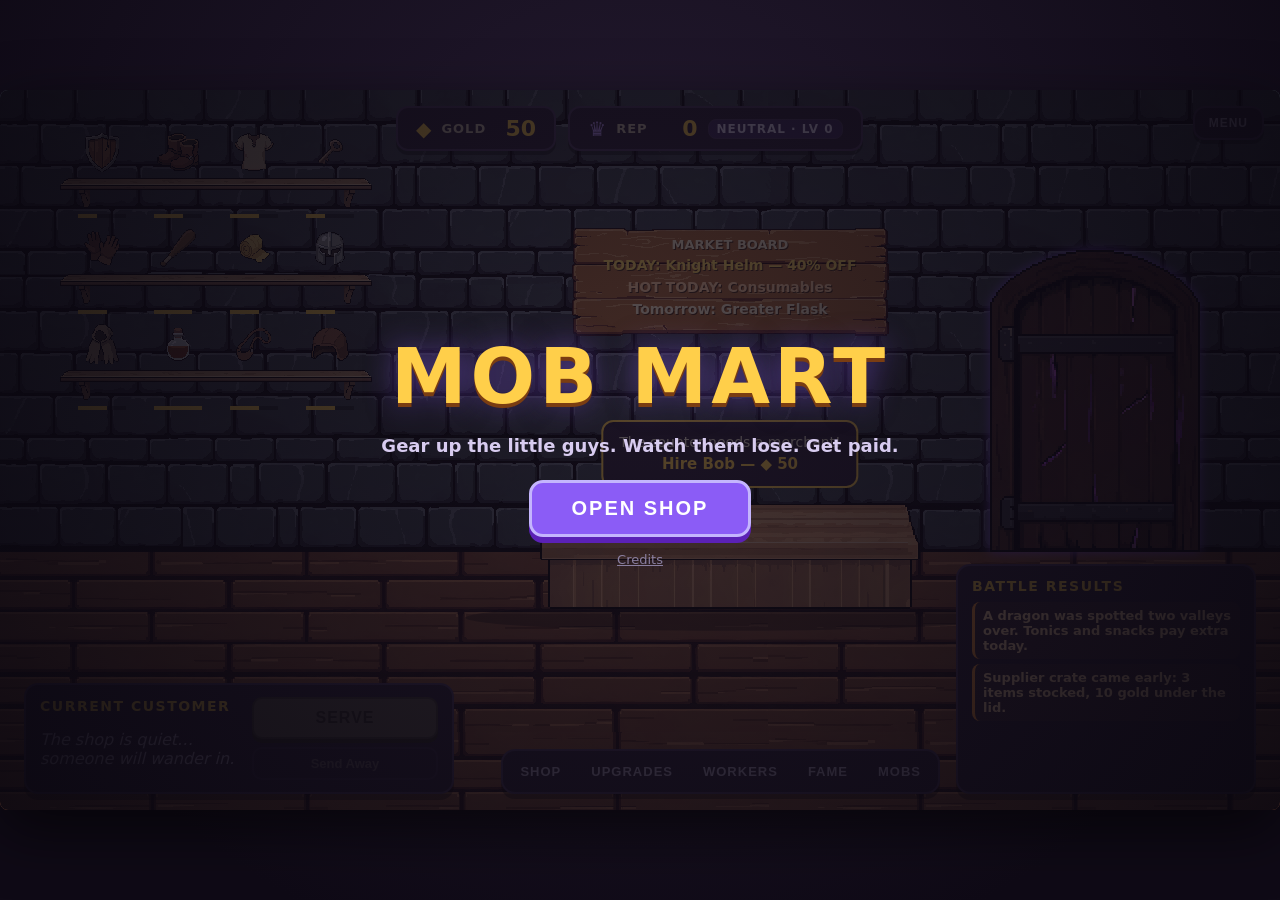
==== commit 5843f6ea: "Split the Bestiary tab: Mobs holds Expeditions (job cards) + Field Guide (the ledger); VIPs ride the" ====
--- a/index.html
+++ b/index.html
@@ -4,7 +4,7 @@
   <meta charset="UTF-8" />
   <meta name="viewport" content="width=device-width, initial-scale=1.0" />
   <title>Mob Mart</title>
-  <link rel="stylesheet" href="style.css?v=15" />
+  <link rel="stylesheet" href="style.css?v=16" />
 </head>
 <body>
   <div id="stage">
--- a/style.css
+++ b/style.css
@@ -473,6 +473,23 @@
   color:#b6abc9;font-size:13px;font-weight:700;text-transform:none;letter-spacing:0;margin-left:10px;
 }
 .beast-cards{display:flex;flex-direction:column;gap:10px;}
+/* THE CASCADE-TIE LAW, live ammunition: the bare .hidden utility and .beast-cards are BOTH 0-1-0,
+   and .beast-cards is declared LATER — so it WINS, and a bare .hidden toggle on a card container
+   is a silent no-op. Not a theoretical risk: the Mobs sub-views toggle exactly this. Scoped at
+   birth, like .offer-row.hidden and .hud-chip.hidden. */
+.beast-cards.hidden{display:none;}
+.mob-view.hidden{display:none;}
+/* Mobs sub-views (2026-07-15): the tab holds Expeditions + Field Guide because a 6th nav tab does
+   NOT fit (bottom-bar budget below). Segmented control in the panel title; the completion hint
+   rides the Field Guide view, so the title never advertises a ledger you can't currently see. */
+.mob-views{display:inline-flex;gap:4px;margin-left:10px;vertical-align:middle;}
+.mob-view-btn{
+  background:transparent;color:#c9bfa8;border:1px solid var(--panel-edge);border-radius:6px;
+  padding:3px 10px;font-family:var(--font);font-size:11px;font-weight:800;letter-spacing:.6px;
+  text-transform:uppercase;cursor:pointer;
+}
+.mob-view-btn:hover{color:#e8e0cd;border-color:#8a7fa0;}
+.mob-view-btn.active{background:#3b2a55;color:var(--gold);border-color:#8a7fa0;}
 .beast-card{
   display:flex;align-items:center;gap:16px;
   background:var(--parchment);color:var(--ink);border:2px solid var(--wood-edge);
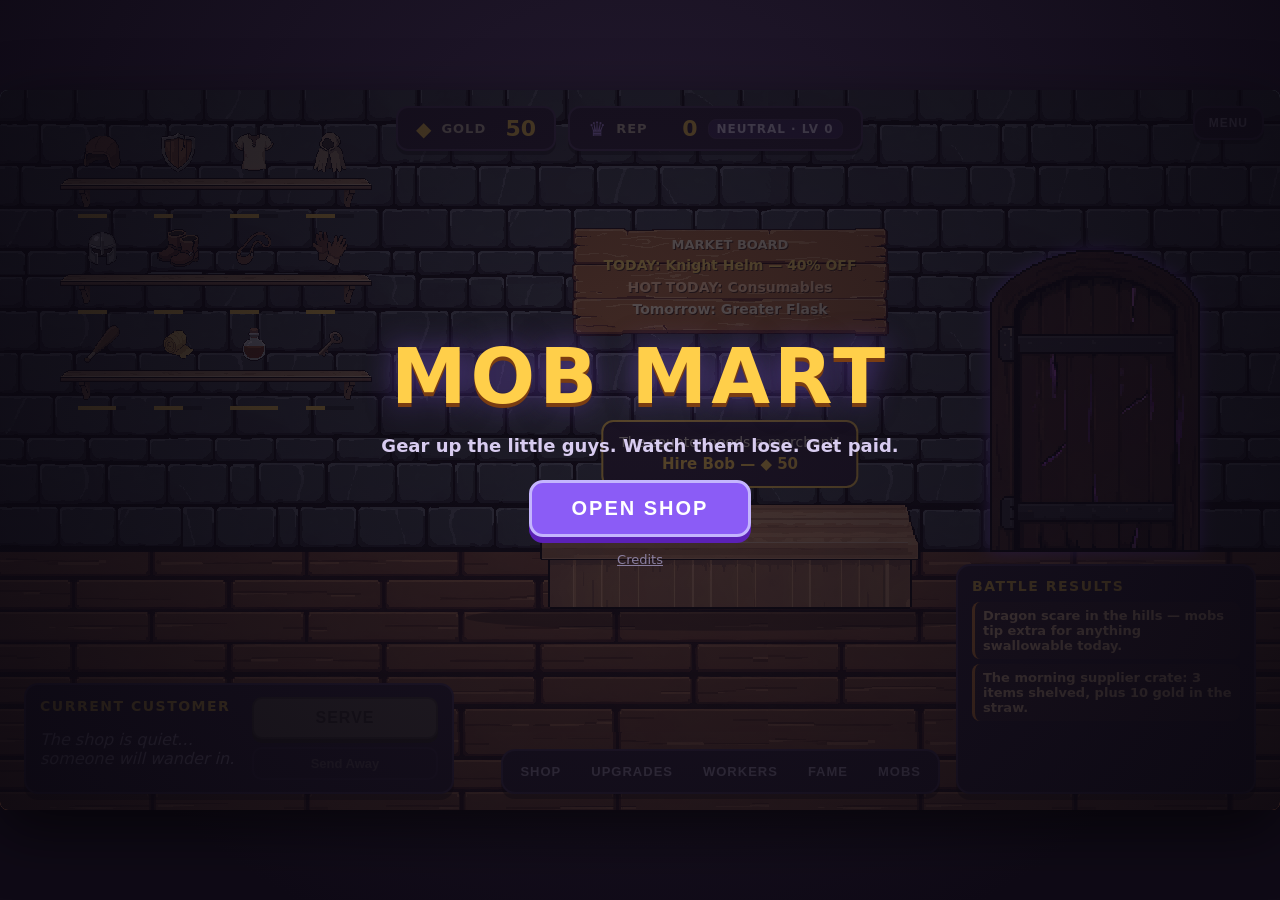
==== commit 401719cf: "Fix: the Expeditions runs line wore the Market strip's dark-panel colour on a parchment card (1.28:1" ====
--- a/index.html
+++ b/index.html
@@ -4,7 +4,7 @@
   <meta charset="UTF-8" />
   <meta name="viewport" content="width=device-width, initial-scale=1.0" />
   <title>Mob Mart</title>
-  <link rel="stylesheet" href="style.css?v=16" />
+  <link rel="stylesheet" href="style.css?v=17" />
 </head>
 <body>
   <div id="stage">
--- a/style.css
+++ b/style.css
@@ -712,7 +712,13 @@
 
 /* --- Expedition Job Card row (reform step 4 MVP; the Bestiary grid cards) ---------------------- */
 .beast-exp-row { display: flex; align-items: center; gap: 6px; margin-top: 3px; }
-.beast-exp { font-size: 10px; color: #cfc3e0; min-width: 0; }
+/* THE WRONG-PALETTE LAW (measured 2026-07-15). This row was transplanted whole from the Market
+   strip at Expeditions MVP (c4905f9): .mat-chip's `10px/#cfc3e0` and .trade-btn's dark-purple
+   button, which read correctly on the market's DARK panel. .beast-send kept its own background so
+   it survived the move; the TEXT inherited a dark-panel foreground onto a PARCHMENT card and has
+   measured 1.28:1 ever since — invisible, not "muted". #6b4a1e is the house tan-card treatment
+   (.item-price / .trade-hint, Daniel's 2026-07-12 QA on the same defect class): 6.11:1, AA. */
+.beast-exp { font-size: 10px; color: #6b4a1e; min-width: 0; }
 .beast-send {
   background: #3b2a55; color: var(--gold); border: 1px solid var(--gold); border-radius: 6px;
   padding: 2px 7px; font-weight: 800; font-size: 10px; cursor: pointer; flex-shrink: 0;
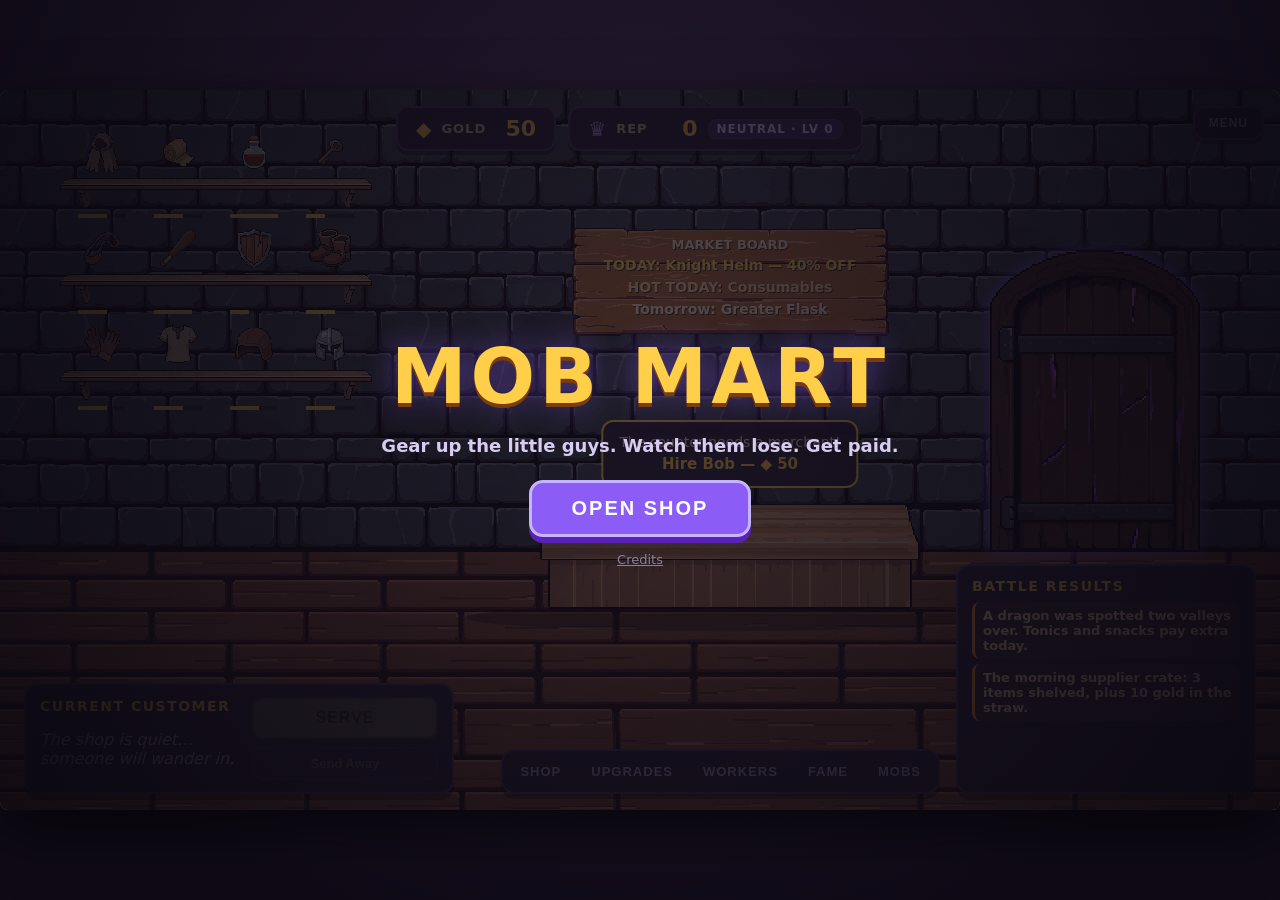
==== commit 06108af1: "Field Guide taglines (2a): lore.tagline on all 9 rows, one comic lever each; card renders it on disc" ====
--- a/index.html
+++ b/index.html
@@ -4,7 +4,7 @@
   <meta charset="UTF-8" />
   <meta name="viewport" content="width=device-width, initial-scale=1.0" />
   <title>Mob Mart</title>
-  <link rel="stylesheet" href="style.css?v=17" />
+  <link rel="stylesheet" href="style.css?v=18" />
 </head>
 <body>
   <div id="stage">
--- a/style.css
+++ b/style.css
@@ -499,6 +499,12 @@
 .beast-info{flex:1 1 auto;min-width:0;}
 .beast-name{font-weight:800;font-size:19px;line-height:1.15;}
 .beast-sub{font-size:13px;font-weight:600;opacity:.72;line-height:1.3;}
+/* The Field Guide tagline (2026-07-15). Italic sets flavour apart from the mechanical `Served N`
+   line above it without a second colour. #6b4a1e is the house TAN-CARD ink (.item-price /
+   .trade-hint / .beast-exp) at 6.11:1 — NOT a dark-panel colour. This card is parchment: the one
+   palette in this file that reads correctly here is the one that already reads correctly here.
+   See §81 (the wrong-palette law) before reaching for a purple, a lavender or a gold. */
+.beast-lore{font-size:12px;font-style:italic;color:#6b4a1e;line-height:1.3;margin-top:3px;}
 .beast-progress{display:flex;flex-direction:column;align-items:flex-end;gap:5px;flex:0 0 auto;}
 .beast-pips{display:flex;gap:5px;}
 .beast-pip{width:13px;height:13px;border-radius:50%;border:2px solid var(--gold-deep);background:transparent;}
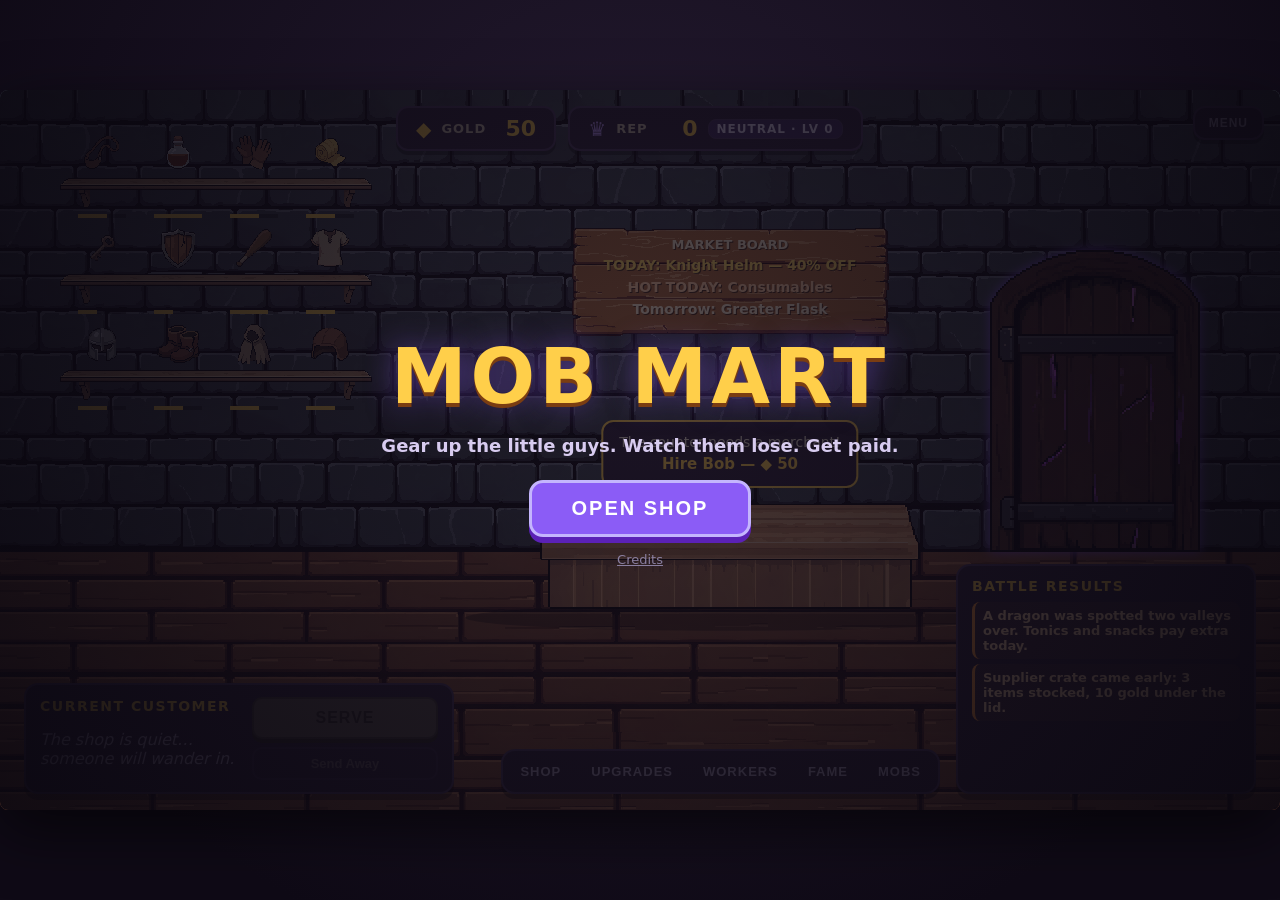
==== commit 8599aba3: "Add the Dossier: four labelled field notes per mob revealed on the serve pips, golden line as The Le" ====
--- a/index.html
+++ b/index.html
@@ -4,7 +4,7 @@
   <meta charset="UTF-8" />
   <meta name="viewport" content="width=device-width, initial-scale=1.0" />
   <title>Mob Mart</title>
-  <link rel="stylesheet" href="style.css?v=18" />
+  <link rel="stylesheet" href="style.css?v=19" />
 </head>
 <body>
   <div id="stage">
--- a/style.css
+++ b/style.css
@@ -483,6 +483,12 @@
    NOT fit (bottom-bar budget below). Segmented control in the panel title; the completion hint
    rides the Field Guide view, so the title never advertises a ledger you can't currently see. */
 .mob-views{display:inline-flex;gap:4px;margin-left:10px;vertical-align:middle;}
+/* THE CASCADE-TIE LAW again, and again live ammunition (third instance: .offer-row, .beast-cards,
+   now this). .mob-views sets its own display and is declared AFTER the bare .hidden utility at
+   line 244 — both 0-1-0, so source order hands the tie to .mob-views and a plain .hidden toggle on
+   the segmented control would be a SILENT NO-OP. The Dossier (2b) toggles exactly this to hide the
+   two-view control while the player is in a third view. Scoped at birth, per §80(d). */
+.mob-views.hidden{display:none;}
 .mob-view-btn{
   background:transparent;color:#c9bfa8;border:1px solid var(--panel-edge);border-radius:6px;
   padding:3px 10px;font-family:var(--font);font-size:11px;font-weight:800;letter-spacing:.6px;
@@ -513,6 +519,69 @@
 .beast-card.undiscovered{opacity:.85;}
 .beast-card.undiscovered .beast-portrait{filter:brightness(0);opacity:.45;}
 
+/* --- THE DOSSIER (2026-07-15, pass 2b — Daniel's Option 1: a THIRD sub-view, INLINE) -------------
+   The card advertises, the Dossier informs. It lives inside #shop-ui rather than in an overlay, and
+   that was the REGISTERED reason for the pick, not a side effect: §83's bleed-through class (the
+   hire chip and both bubbles painting through open panels, all three z5 siblings of #shop-ui's z4)
+   cannot recur here BY CONSTRUCTION. Read §83 before ever "upgrading" this to an overlay.
+
+   PALETTE — §81's law, and it decides every colour below. On --parchment #ece0c4 only three inks
+   clear WCAG AA (measured, not guessed): --ink 10.19:1, the house tan-card #6b4a1e 6.11:1, and
+   --wood 7.72:1. Every gold, purple and lavender in this file FAILS here (--gold 1.12, --gold-deep
+   1.97, --purple 3.23, --meh 1.39) — which is exactly how .beast-exp spent four days invisible.
+   The one gold on this page is the Legend plaque, and it brings its own dark surface with it.
+
+   NO OWN SCROLLER: .bestiary-panel is already max-height 500 + overflow-y:auto, so a maxed entry
+   scrolls the panel it sits in. A second scroller inside a scroller is two thumbs and one confused
+   wheel. The four-notes shape is also SHORTER than the rejected buckets draft it replaced (~500px
+   maxed vs ~636px), so the overflow it has to survive is milder than the one already measured. */
+#mob-view-guide .beast-card:not(.undiscovered){cursor:pointer;}
+#mob-view-guide .beast-card:not(.undiscovered):hover{border-color:var(--gold-deep);}
+.dossier-back{
+  background:transparent;color:#c9bfa8;border:1px solid var(--panel-edge);border-radius:6px;
+  padding:3px 10px;font-family:var(--font);font-size:11px;font-weight:800;letter-spacing:.6px;
+  text-transform:uppercase;cursor:pointer;margin-bottom:10px;
+}
+.dossier-back:hover{color:#e8e0cd;border-color:#8a7fa0;}
+.dossier-head{margin-bottom:10px;}
+/* One continuous parchment page under the head card — the entry, not a stack of cards. */
+.dossier-page{
+  background:var(--parchment);color:var(--ink);border:2px solid var(--wood-edge);
+  border-radius:10px;padding:14px 16px;
+}
+/* A field note: a straight-faced label over a short story. The label/body contrast IS the joke, so
+   the type does the same work — small caps and letter-spacing for the official heading, plain warm
+   body text underneath. */
+.dossier-note{margin-bottom:13px;}
+.dossier-note:last-child{margin-bottom:0;}
+/* --wood #5b3a24 at 7.72:1 — the card's own border family, distinct from the body ink, and one of
+   only three inks that survive this surface. */
+.dossier-note-label{
+  margin:0 0 3px;font-size:10px;font-weight:800;letter-spacing:1.2px;text-transform:uppercase;
+  color:var(--wood);border-bottom:1px solid rgba(90,58,36,.28);padding-bottom:3px;
+}
+/* --ink at 10.19:1. 1.5 line-height because these are ~185 chars and wrap to 2-3 lines — the log's
+   tight leading is for one-liners, and a paragraph set that tight reads as a wall. */
+.dossier-note-text{margin:0;font-size:12.5px;line-height:1.5;color:var(--ink);}
+/* THE LEGEND (pip 5). --gold on --stone measures 11.28:1 — the battle log's exact treatment, and it
+   works for the log's exact reason: the SURFACE is dark. Enshrined rather than printed. */
+.dossier-legend{
+  background:var(--stone);border:2px solid var(--gold-deep);border-radius:8px;
+  padding:9px 12px;margin:12px 0 0;
+}
+.dossier-legend-label{
+  font-size:9px;font-weight:800;letter-spacing:1.4px;text-transform:uppercase;
+  color:var(--gold-deep);margin-bottom:3px;
+}
+.dossier-legend-line{
+  color:var(--gold);font-weight:800;font-size:13px;line-height:1.4;
+  text-shadow:0 0 6px rgba(255,207,74,.45);
+}
+/* The honest footer: without it an entry below the first rung is a portrait and nothing else. */
+.dossier-next{
+  margin-top:12px;font-size:11px;font-weight:700;color:#6b4a1e;opacity:.75;font-style:italic;
+}
+
 /* Golden lines (line-unlock pass): the 100-serve payoff renders unmistakably — gold text with a
    soft glow. Rare by pool math, loud by design; the memorability IS the reward. */
 .battle-log li.golden { color: var(--gold); font-weight: 800; text-shadow: 0 0 6px rgba(255, 207, 74, .45); }
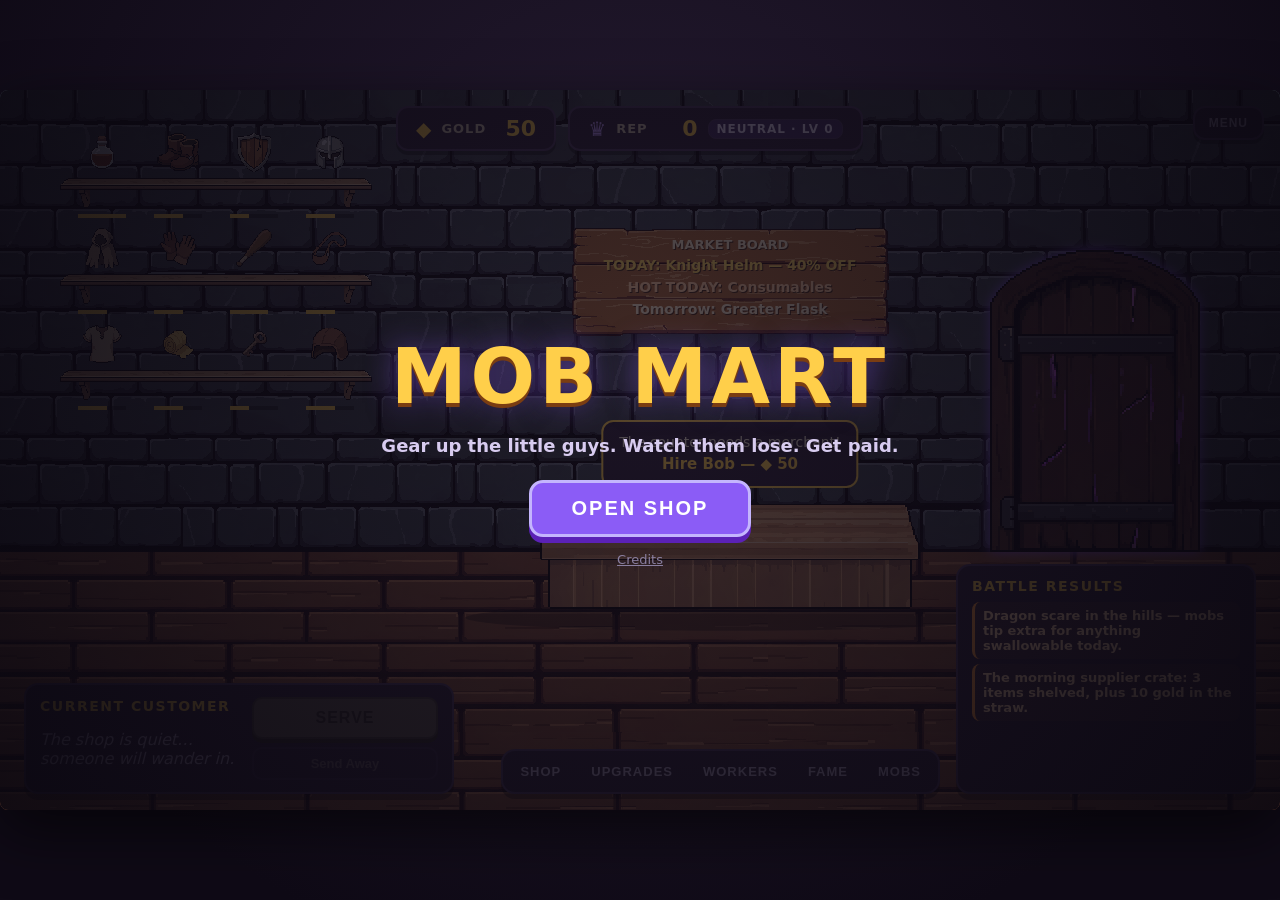
==== commit 6a33698d: "Contrast class: six wrong-palette instances to WCAG AA, currency inks kept distinct" ====
--- a/index.html
+++ b/index.html
@@ -4,7 +4,7 @@
   <meta charset="UTF-8" />
   <meta name="viewport" content="width=device-width, initial-scale=1.0" />
   <title>Mob Mart</title>
-  <link rel="stylesheet" href="style.css?v=19" />
+  <link rel="stylesheet" href="style.css?v=20" />
 </head>
 <body>
   <div id="stage">
--- a/style.css
+++ b/style.css
@@ -273,18 +273,47 @@
 .upg-desc{font-size:11px;font-weight:600;opacity:.72;line-height:1.15;}
 .upg-meta{display:flex;flex-direction:column;align-items:flex-end;flex:0 0 auto;}
 .upg-level{font-size:11px;font-weight:700;opacity:.85;}
-.upg-cost{color:var(--gold-deep);font-weight:800;font-size:13px;white-space:nowrap;}
+/* THE TWO CARD-SAFE MEANING INKS (§86, measured 2026-07-15). --gold-deep read 1.97:1 here and
+   the rep-purple 1.50:1 — both authored for the DARK panel, both invisible on tan (§81's class).
+   They are NOT flattened to the house #6b4a1e, because the meaning is real: this cost spends the
+   diamond, the perk cost spends the crown. Each is darkened along its OWN hue ray until it clears
+   AA, so the meaning survives legibly:
+     .upg-cost  #795c1c  ochre — dE 7.8 from the house ink, still reads gold
+     .perk-cost #6c5785  plum  — dE 36.3 from the house ink, unmistakably purple
+     the pair, which is the thing that must stay apart: dE 41.1 (it was 54.7 illegibly)
+   DERIVED AGAINST #e6dcc6 (the LOCKED card), not --parchment — the locked card is the darker of
+   the two surfaces these land on, so both inks clear AA on EITHER. Deriving against parchment
+   alone gave 4.37/4.34 on the locked card: passing the common case and missing the real one.
+   The glyph in the string (◆ / ♛) is the meaning's PRIMARY carrier; colour is the second
+   copy. If a future pass needs the meaning to survive greyscale, strengthen the glyph — do not
+   brighten these back. */
+.upg-cost{color:#795c1c;font-weight:800;font-size:13px;white-space:nowrap;}
 .upg-buy{
   flex:0 0 auto;background:var(--wood);color:#ffeecb;border:2px solid var(--wood-edge);
   border-radius:7px;padding:6px 14px;font-weight:800;font-size:12px;cursor:pointer;
 }
 .upg-buy:hover:not(:disabled){background:var(--wood-light);}
 .upg-buy:disabled{opacity:.4;cursor:not-allowed;}
-/* Locked upgrade (reputation-gated): dim the details, keep the "Reach <Tier>" pill readable */
+/* Locked upgrade (reputation-gated): dim the details, keep the "Reach <Tier>" pill readable.
+   That is true for an UPGRADE card and was never true for a PERK card — see the parity fix below. */
 .upgrade-card.locked{background:#e6dcc6;}
 .upgrade-card.locked .upg-info,
 .upgrade-card.locked .upg-meta{opacity:.45;}
 .upgrade-card.locked .upg-buy:disabled{opacity:1;background:var(--stone);color:#d9ccae;border-color:var(--panel-edge);cursor:default;}
+/* PARITY, not a new judgment (§86). Both card kinds gate on a tier; only the upgrade card was ever
+   readable while gated. An upgrade renders its cost as '' when locked and its BUTTON carries
+   "Reach <Tier>" at opacity 1 (#d9ccae on --stone = 10.43:1). A PERK's button says only "Locked",
+   so .perk-cost IS the sole statement of the requirement — and it sat inside .upg-meta at .45,
+   taking "Reach Trusted" to 1.18:1. The exemption the button already has, applied where it was
+   missing.
+   WHY .upg-meta AND NOT .perk-cost: opacity composites the whole subtree, so a child CANNOT undo
+   its parent's. An opacity:1 on .perk-cost itself would be a silent no-op. The button escapes only
+   because it is a SIBLING of .upg-meta, never a child. On a locked perk .upg-level renders '', so
+   un-dimming the column reveals exactly the one string that was hiding.
+   ORDER IS LOAD-BEARING: this ties .upgrade-card.locked .upg-meta at 0-3-0 and wins ONLY by being
+   declared after it. §86 pins that order — see the .hidden cascade (handoff NEXT item 5) for why
+   a specificity tie is worth a guard rather than a hope. */
+.perk-card.locked .upg-meta{opacity:1;}
 
 /* Bottom nav — slim bar in the center gap between the corner panels */
 .nav{
@@ -386,10 +415,10 @@
   }
 }
 
-/* --- Regulars' Loyalty (milestones): the per-card sales counter and the gold announcement lines
-   in the battle log. The counter is deliberately quiet (muted, small) — it's a slow-burn want, not
-   an alert; the log line is the celebration moment, so IT gets the gold. ------------------------ */
-.item-sold { font-size: 11px; color: #b6abc9; margin-top: 2px; }
+/* --- Regulars' Loyalty (milestones): the gold announcement lines in the battle log. The log line
+   is the celebration moment, so IT gets the gold — and it can, because it renders on the log's DARK
+   surface. The per-card counter is styled at its restyle site below (search ".item-sold"); the
+   duplicate declaration that used to sit here was fully overridden by it and did nothing. -------- */
 .battle-log li.milestone {
   border-left: 3px solid #ffcf4a;
   color: #ffe9ad;
@@ -400,7 +429,7 @@
    Cards reuse the upgrade-card layout; the cost tint says "this spends the crown number". ------- */
 .panel-subtitle { color: #ffcf4a; font-size: 13px; letter-spacing: 1px; text-transform: uppercase; margin: 12px 0 6px; }
 .panel-subtitle .subtitle-hint { color: #b6abc9; font-size: 11px; text-transform: none; letter-spacing: 0; margin-left: 6px; }
-.perk-cost { color: #cfa8ff; }   /* rep-purple, distinct from gold costs */
+.perk-cost { color: #6c5785; }   /* rep-plum on tan (see .upg-cost) — the comment's requirement was "distinct from gold costs", not "purple": dE 41.1 keeps it */
 
 /* --- Better Stock (Pass 3): six-item shelf grid, locked tier-2 cards, license buttons, and the
    restyled Sold line (parked rider). The shelf panel scrolls like Upgrades if it overflows —
@@ -416,9 +445,16 @@
 .license-btn:disabled { color: #8f86a3; border-color: #5a4a75; cursor: default; }
 .license-btn.hidden, .restock-btn.hidden { display: none; }
 
-/* Sold line restyle: gold count pops, the rest stays quiet, never wraps. */
-.item-sold { font-size: 11px; color: #8f86a3; margin-top: 2px; white-space: nowrap; }
-.item-sold b { color: #ffcf4a; font-weight: 800; }
+/* Sold line: the count pops, the rest stays quiet, never wraps — and BOTH now do it legibly (§86).
+   This line reads "<b>47</b> sold · next 50". The count is state.stats.itemSales[id] — a COUNT,
+   not money — so --gold was never carrying "gold" here, only emphasis, and it cost 1.12:1 to say
+   what font-weight:800 already says. The rest wore #8f86a3, the DARK-PANEL disabled-grey, which
+   meant nothing at all on tan and read 2.62:1. Both take the house ink; the POP rides weight and
+   the QUIET rides size (11px, no weight) against .item-name's 14px/800 and .item-price's 13px/800.
+   A locked item card composites this at opacity .75 + saturate(.55) over --panel-bg: the house ink
+   survives that at 4.57:1 (the old grey read 2.30:1 there), so the locked state comes free. */
+.item-sold { font-size: 11px; color: #6b4a1e; margin-top: 2px; white-space: nowrap; }
+.item-sold b { color: #6b4a1e; font-weight: 800; }
 
 /* --- Shelf 2.0 (Pass 3.5): one-row header (title + category tabs + Restock All), compact cards,
    collapsible center panels. Vertical budget: panel top y96, bottom must stay <= ~320 — the speech
@@ -509,7 +545,8 @@
    line above it without a second colour. #6b4a1e is the house TAN-CARD ink (.item-price /
    .trade-hint / .beast-exp) at 6.11:1 — NOT a dark-panel colour. This card is parchment: the one
    palette in this file that reads correctly here is the one that already reads correctly here.
-   See §81 (the wrong-palette law) before reaching for a purple, a lavender or a gold. */
+   See §81 (the wrong-palette law) before reaching for a purple, a lavender or a gold — and §86 if
+   what you actually need is a cost's currency, which has two sanctioned card-safe inks. */
 .beast-lore{font-size:12px;font-style:italic;color:#6b4a1e;line-height:1.3;margin-top:3px;}
 .beast-progress{display:flex;flex-direction:column;align-items:flex-end;gap:5px;flex:0 0 auto;}
 .beast-pips{display:flex;gap:5px;}
@@ -525,10 +562,12 @@
    hire chip and both bubbles painting through open panels, all three z5 siblings of #shop-ui's z4)
    cannot recur here BY CONSTRUCTION. Read §83 before ever "upgrading" this to an overlay.
 
-   PALETTE — §81's law, and it decides every colour below. On --parchment #ece0c4 only three inks
-   clear WCAG AA (measured, not guessed): --ink 10.19:1, the house tan-card #6b4a1e 6.11:1, and
-   --wood 7.72:1. Every gold, purple and lavender in this file FAILS here (--gold 1.12, --gold-deep
-   1.97, --purple 3.23, --meh 1.39) — which is exactly how .beast-exp spent four days invisible.
+   PALETTE — §81's law, and it decides every colour below. On --parchment #ece0c4 the inks that
+   clear WCAG AA are (measured, not guessed): --ink 10.19:1, the house tan-card #6b4a1e 6.11:1,
+   --wood 7.72:1, and — since §86 — the two CARD-SAFE MEANING INKS #795c1c (gold) 4.77:1 and
+   #6c5785 (rep) 4.80:1, which exist so a cost can say which currency it spends without going
+   invisible. Every RAW gold, purple and lavender still FAILS here (--gold 1.12, --gold-deep 1.97,
+   --purple 3.23, --meh 1.39) — which is exactly how .beast-exp spent four days invisible.
    The one gold on this page is the Legend plaque, and it brings its own dark surface with it.
 
    NO OWN SCROLLER: .bestiary-panel is already max-height 500 + overflow-y:auto, so a maxed entry
@@ -555,7 +594,7 @@
 .dossier-note{margin-bottom:13px;}
 .dossier-note:last-child{margin-bottom:0;}
 /* --wood #5b3a24 at 7.72:1 — the card's own border family, distinct from the body ink, and one of
-   only three inks that survive this surface. */
+   the few inks that survive this surface (the roster is in the PALETTE note above; §86 added two). */
 .dossier-note-label{
   margin:0 0 3px;font-size:10px;font-weight:800;letter-spacing:1.2px;text-transform:uppercase;
   color:var(--wood);border-bottom:1px solid rgba(90,58,36,.28);padding-bottom:3px;
@@ -734,7 +773,21 @@
   text-transform: uppercase; color: #ff9d3b;
   border-bottom: 1px solid rgba(255, 157, 59, 0.35); padding-bottom: 4px;
 }
-.beast-next.vip { color: #ffd9a8; font-weight: 800; letter-spacing: 1px; }
+/* The VIP tag (§86). #ffd9a8 measured 1.01:1 — the worst ink in the game, and the closest a colour
+   can get to not existing.
+   IT IS THE SAME TRANSPLANT §81 FOUND, and the grep proves it rather than guessing: #ffd9a8 exists
+   in exactly two places in this file — .battle-log li.market, where it is the market-amber family's
+   TEXT form and sits on the log's DARK surface reading fine, and here, on a parchment card. The
+   family is #ff9d3b (accent + border) paired with #ffd9a8 (its light text form FOR DARK). The tag
+   took the dark-surface half onto tan, exactly as .beast-exp took .mat-chip's foreground.
+   It is not a currency; it is the word "VIP", so what it must keep is the VIP SECTION's identity,
+   not a meaning. Derived from that section's own accent #ff9d3b (.beast-vip-header, right above)
+   darkened along its ray: #8c5620, 4.62:1, dE 8.5 from the house ink — still amber, now present.
+   opacity:1 is required, not cosmetic: .beast-next sets .6 and that is HALF of why 1.01 happened;
+   this wins the cascade on SPECIFICITY (0-2-0 vs 0-1-0), not order, so it is safe from the .hidden
+   class of tie. The bare .beast-next stays at .6 / 3.45:1 — the over-dimmed sub-class, parked,
+   NOT this pass. */
+.beast-next.vip { color: #8c5620; opacity: 1; font-weight: 800; letter-spacing: 1px; }
 
 /* --- Market Board strip (Trade Market reform, Pass A) ------------------------------------------
    Lives inside the Shelf panel between header and cards (the 5-tab budget holds; materials stay
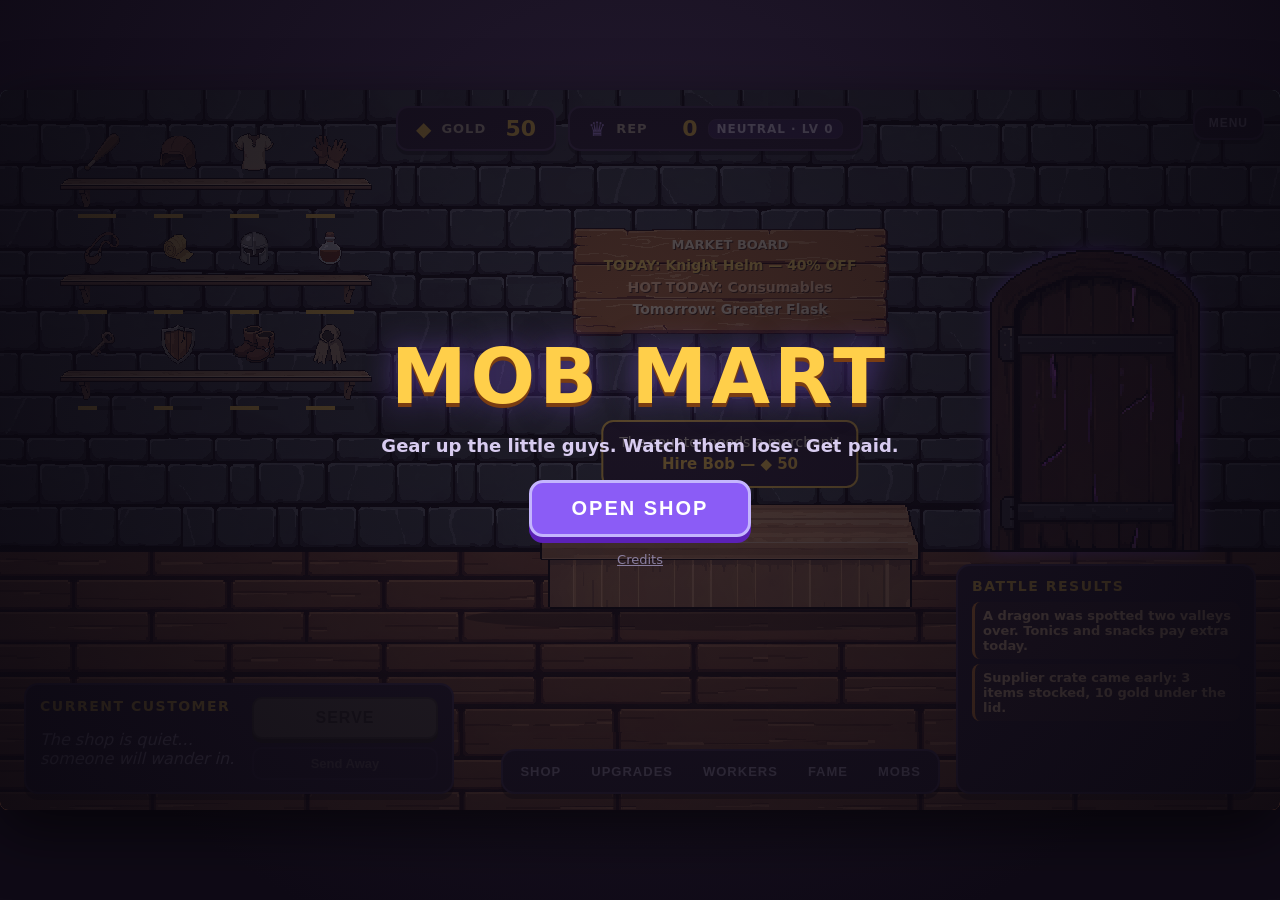
==== commit ddd0ca85: "The .hidden law: utility goes !important, 13 scoped overrides retire, hidden Forge spoiler fixed, fl" ====
--- a/index.html
+++ b/index.html
@@ -4,7 +4,7 @@
   <meta charset="UTF-8" />
   <meta name="viewport" content="width=device-width, initial-scale=1.0" />
   <title>Mob Mart</title>
-  <link rel="stylesheet" href="style.css?v=20" />
+  <link rel="stylesheet" href="style.css?v=21" />
 </head>
 <body>
   <div id="stage">
--- a/style.css
+++ b/style.css
@@ -66,10 +66,6 @@
                                      their text (45px -> 58px tall) the moment the row outgrew the
                                      band, which is a deformation, not a failure you'd notice. */
 }
-/* Scoped override at birth (the cascade-tie law): .hud-chip sets its own display, so the bare
-   .hidden utility is a 0-1-0 TIE with it and only wins by source order. The Scrap chip toggles
-   .hidden (hud.js), so it gets the scoped form like .title-overlay/.menu-overlay/.market-* do. */
-.hud-chip.hidden{display:none;}
 .hud-icon{color:var(--gold);font-size:20px;}
 .hud-label{color:#c9bfa8;font-weight:700;text-transform:uppercase;letter-spacing:1px;font-size:13px;}
 .hud-value{color:var(--gold);font-weight:800;font-size:22px;min-width:40px;text-align:right;}
@@ -147,7 +143,6 @@
   align-items:center;justify-content:center;gap:14px;
   background:radial-gradient(circle at 50% 40%, rgba(20,14,28,.7), rgba(10,7,16,.94));
 }
-.title-overlay.hidden{display:none;}
 .title-logo{
   margin:0;font-size:76px;font-weight:900;letter-spacing:4px;color:var(--gold);
   text-shadow:0 4px 0 #7a3d12, 0 0 30px rgba(139,92,246,.5);
@@ -201,7 +196,6 @@
   position:absolute;inset:0;z-index:15;display:flex;align-items:center;justify-content:center;
   background:rgba(10,7,16,.72);
 }
-.menu-overlay.hidden{display:none;}
 .menu-card{
   width:380px;background:var(--panel-bg);border:2px solid var(--panel-edge);border-radius:14px;
   padding:16px 18px;box-shadow:0 8px 0 rgba(0,0,0,.45);
@@ -240,8 +234,19 @@
 }
 .title-credits-link:hover{color:#e8e0cd;}
 
-/* Generic hide helper (used for tab switching) */
-.hidden{display:none;}
+/* THE HIDE UTILITY (§87, restructured 2026-07-16 — Daniel's Option 3). !important is EARNED
+   here, not smelled: a utility whose one job is "this element is hidden" must beat every
+   component's own display at every specificity, or the toggle is a lie. Without it, .hidden was a
+   0-1-0 TIE that any later display rule won by ORDER — the cascade-tie law bit FOUR times
+   (.offer-row, .beast-cards, .mob-views, and #forge-section, which shipped VISIBLE pre-hire
+   because .worker-cards won the tie and nothing on a progressed save ever showed it). The file
+   grew 13 scoped X.hidden overrides treating a structural property as a run of coincidences; the
+   sweep (jsdom, all 25 toggle consumers, 2026-07-16) measured ZERO rules that legitimately beat
+   .hidden, so !important breaks nothing and retires all 13. THE TRADE, eyes open: a future
+   "override .hidden" want (an exit animation, a fade-out) cannot win without its own scoped
+   !important — if that day comes, the component should stop using .hidden rather than fight it.
+   §87 pins this rule verbatim and pins that no other .hidden display rule exists. */
+.hidden{display:none !important;}
 
 /* --- Bob's hire arc: goal chip over the empty counter (panels.js fills + toggles it). Centered
    where Bob will stand (counter centerX ~730) so the chip literally marks the vacancy; breathes
@@ -311,8 +316,8 @@
    because it is a SIBLING of .upg-meta, never a child. On a locked perk .upg-level renders '', so
    un-dimming the column reveals exactly the one string that was hiding.
    ORDER IS LOAD-BEARING: this ties .upgrade-card.locked .upg-meta at 0-3-0 and wins ONLY by being
-   declared after it. §86 pins that order — see the .hidden cascade (handoff NEXT item 5) for why
-   a specificity tie is worth a guard rather than a hope. */
+   declared after it. §86 pins that order. (The .hidden cascade itself was restructured out of
+   existence in §87 — but THIS tie is opacity, not display, so the order stays load-bearing.) */
 .perk-card.locked .upg-meta{opacity:1;}
 
 /* Bottom nav — slim bar in the center gap between the corner panels */
@@ -359,7 +364,6 @@
   position:absolute;inset:0;z-index:20;display:flex;align-items:center;justify-content:center;
   background:rgba(10,7,16,.72);
 }
-.offline-overlay.hidden{display:none;}
 .offline-card{
   background:var(--panel-bg);border:3px solid var(--gold-deep);border-radius:16px;
   padding:26px 34px;text-align:center;box-shadow:0 10px 0 rgba(0,0,0,.45), 0 0 40px rgba(255,207,74,.15);
@@ -443,7 +447,6 @@
   border-radius: 8px; padding: 6px 8px; font-weight: 800; font-size: 12px; cursor: pointer; width: 100%;
 }
 .license-btn:disabled { color: #8f86a3; border-color: #5a4a75; cursor: default; }
-.license-btn.hidden, .restock-btn.hidden { display: none; }
 
 /* Sold line: the count pops, the rest stays quiet, never wraps — and BOTH now do it legibly (§86).
    This line reads "<b>47</b> sold · next 50". The count is state.stats.itemSales[id] — a COUNT,
@@ -491,7 +494,6 @@
 .item-card .item-stock { font-size: 11px; line-height: 1.2; }
 .item-card .item-sold { margin-top: 1px; }
 .item-card .restock-btn, .item-card .license-btn { padding: 5px 6px; margin-top: 4px; }
-.item-card.hidden { display: none; }
 @media (prefers-reduced-motion: reduce) { .shelf-tab.attention { animation: none; color: #ffcf4a; } }
 
 /* Bestiary v2 (showcase size): a DESTINATION panel, so it deliberately breaks the "nothing covers
@@ -509,22 +511,12 @@
   color:#b6abc9;font-size:13px;font-weight:700;text-transform:none;letter-spacing:0;margin-left:10px;
 }
 .beast-cards{display:flex;flex-direction:column;gap:10px;}
-/* THE CASCADE-TIE LAW, live ammunition: the bare .hidden utility and .beast-cards are BOTH 0-1-0,
-   and .beast-cards is declared LATER — so it WINS, and a bare .hidden toggle on a card container
-   is a silent no-op. Not a theoretical risk: the Mobs sub-views toggle exactly this. Scoped at
-   birth, like .offer-row.hidden and .hud-chip.hidden. */
-.beast-cards.hidden{display:none;}
-.mob-view.hidden{display:none;}
+/* The scoped .hidden overrides that used to live here (and at 12 other sites) retired 2026-07-16:
+   the utility is !important now (§87), so a component's own display cannot out-cascade a hide. */
 /* Mobs sub-views (2026-07-15): the tab holds Expeditions + Field Guide because a 6th nav tab does
    NOT fit (bottom-bar budget below). Segmented control in the panel title; the completion hint
    rides the Field Guide view, so the title never advertises a ledger you can't currently see. */
 .mob-views{display:inline-flex;gap:4px;margin-left:10px;vertical-align:middle;}
-/* THE CASCADE-TIE LAW again, and again live ammunition (third instance: .offer-row, .beast-cards,
-   now this). .mob-views sets its own display and is declared AFTER the bare .hidden utility at
-   line 244 — both 0-1-0, so source order hands the tie to .mob-views and a plain .hidden toggle on
-   the segmented control would be a SILENT NO-OP. The Dossier (2b) toggles exactly this to hide the
-   two-view control while the player is in a third view. Scoped at birth, per §80(d). */
-.mob-views.hidden{display:none;}
 .mob-view-btn{
   background:transparent;color:#c9bfa8;border:1px solid var(--panel-edge);border-radius:6px;
   padding:3px 10px;font-family:var(--font);font-size:11px;font-weight:800;letter-spacing:.6px;
@@ -830,13 +822,13 @@
 
 /* COMMISSION HARD RESERVE (B1) — the shelf card's held indicator: N units set aside for the
    Special Order, so Bob won't sell them to a walk-in. GOOD-green to sibling the commission row's
-   identity (an order is an opportunity). Sets its own display, so it CARRIES the scoped .hidden
-   override — the cascade-tie law (.item-card.hidden / .offer-row.hidden solve the same trap). */
+   identity (an order is an opportunity). NOTE this selector is 0-2-0 — under the OLD bare
+   .hidden it beat the utility at any source order (the case "move .hidden to the end" cannot fix,
+   and the reason §87 chose !important); under §87's law it just hides. */
 .item-card .item-reserve {
   display: block; font-size: 10px; line-height: 1.2; color: var(--good); font-weight: 700;
   margin-top: 2px;
 }
-.item-card .item-reserve.hidden { display: none; }
 
 /* --- Expedition Job Card row (reform step 4 MVP; the Bestiary grid cards) ---------------------- */
 .beast-exp-row { display: flex; align-items: center; gap: 6px; margin-top: 3px; }
@@ -855,12 +847,8 @@
 .beast-send:disabled { color: #8f86a3; border-color: #5a4a75; cursor: default; }
 
 /* --- Trade Market offer rows (Pass B classes, REUSED by the D6-B overlay — the strip no longer
-   hosts them; .offer-row.hidden stays: the cascade-tie law's pin, and the overlay may filter
-   later) ------------------------------------------------------------------------------------- */
+   hosts them; the overlay may filter later — .hidden just works on these now, §87) --------- */
 .offer-row { display: flex; align-items: center; gap: 6px; }
-.offer-row.hidden { display: none; }  /* THE FILTER FIX: .offer-row's display:flex (appended late)
-   ties .hidden's specificity and wins by order — the exact trap .item-card.hidden already
-   solves. Every hideable element that sets its own display needs this scoped override. */
 .offer-text { font-size: 12px; line-height: 1.3; color: #f6e7c8; flex: 1; min-width: 0;
   display: flex; align-items: center; flex-wrap: wrap; gap: 2px; }
 .offer-text b { margin-right: 3px; }
@@ -876,13 +864,11 @@
 
 /* --- Trade Market OVERLAY (D6-B pulled forward — Daniel's Option 2, 2026-07-12). z14: above the
    panels, below the menu (15) and the away modal (20). The sim keeps running under it — the menu
-   overlay's idle-honest law. Sets its own display, so it CARRIES the scoped .hidden override
-   (the cascade-tie law; §64 text-pins it). ---------------------------------------------------- */
+   overlay's idle-honest law. Sets its own display:flex; .hidden beats it by !important (§87). --- */
 .market-overlay{
   position:absolute;inset:0;z-index:14;display:flex;align-items:center;justify-content:center;
   background:rgba(10,7,16,.72);
 }
-.market-overlay.hidden{display:none;}
 .market-card{
   width:660px;max-height:560px;display:flex;flex-direction:column;
   background:var(--panel-bg);border:2px solid var(--panel-edge);border-radius:14px;
@@ -904,8 +890,6 @@
   background:#1e2a22;border:1px solid var(--good);border-radius:8px;padding:6px 10px;
   margin-bottom:8px;display:flex;align-items:center;gap:8px;
 }
-.market-commission.hidden{display:none;}  /* the cascade-tie law: this block sets its own display,
-                                             so the global .hidden would tie and lose */
 .commission-badge{color:var(--good);font-weight:800;font-size:10px;letter-spacing:.6px;text-transform:uppercase;flex-shrink:0;}
 .market-commission .offer-text{flex:1;min-width:0;}
 .market-commission .comm-due{color:var(--bad);font-weight:700;}   /* last fulfillable day shouts */
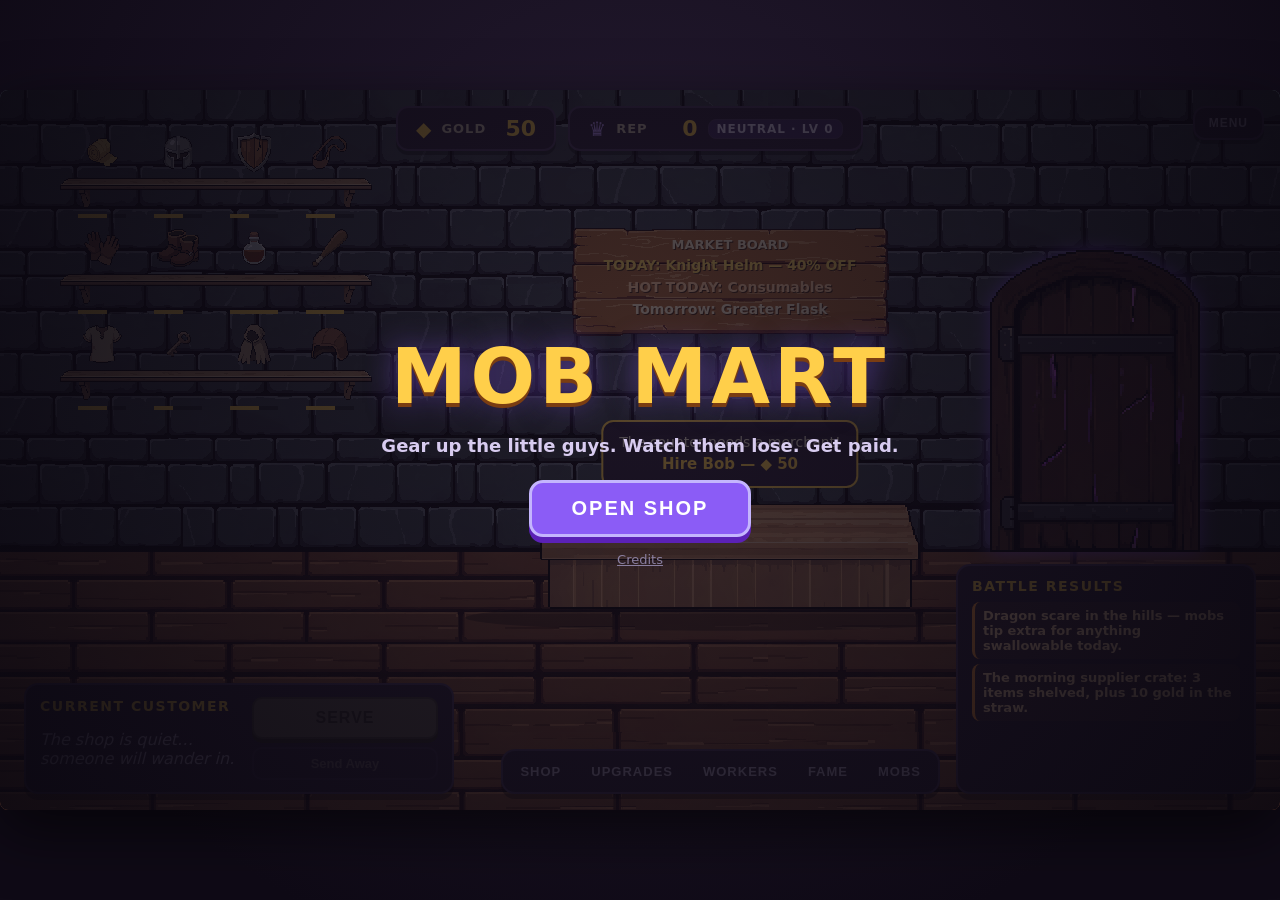
==== commit f663dad3: "Commission repeat (Option A): 2h courier cooldown, same-day salted reseat, persistent+offline-credit" ====
--- a/index.html
+++ b/index.html
@@ -4,7 +4,7 @@
   <meta charset="UTF-8" />
   <meta name="viewport" content="width=device-width, initial-scale=1.0" />
   <title>Mob Mart</title>
-  <link rel="stylesheet" href="style.css?v=21" />
+  <link rel="stylesheet" href="style.css?v=22" />
 </head>
 <body>
   <div id="stage">
--- a/style.css
+++ b/style.css
@@ -916,6 +916,13 @@
 .market-offer-list .offer-row.featured{
   border:1px solid var(--gold);border-radius:6px;background:rgba(255,207,74,.08);
 }
+/* The Special Order's target row — the featured treatment in the commission family's green
+   (--good #6cd67a at the same .08 wash). Declared AFTER .featured ON PURPOSE: the two selectors
+   tie at 0-3-0, so when one item is both the deal and the order, the ORDER's green wins by
+   source order — it is the one with a deadline. (§89 pins this order; the §86(e2) precedent.) */
+.market-offer-list .offer-row.comm-target{
+  border:1px solid var(--good);border-radius:6px;background:rgba(108,214,122,.08);
+}
 /* --- The LED ticker (Pass C — Daniel's Option 3: REAL day-over-day movement + editorial quips).
    Full-bleed strip at the card's base: negative margins cancel the card's 14/18px padding, the
    bottom radius matches the card's 14px minus its 2px border. Motion law: constant motion is
